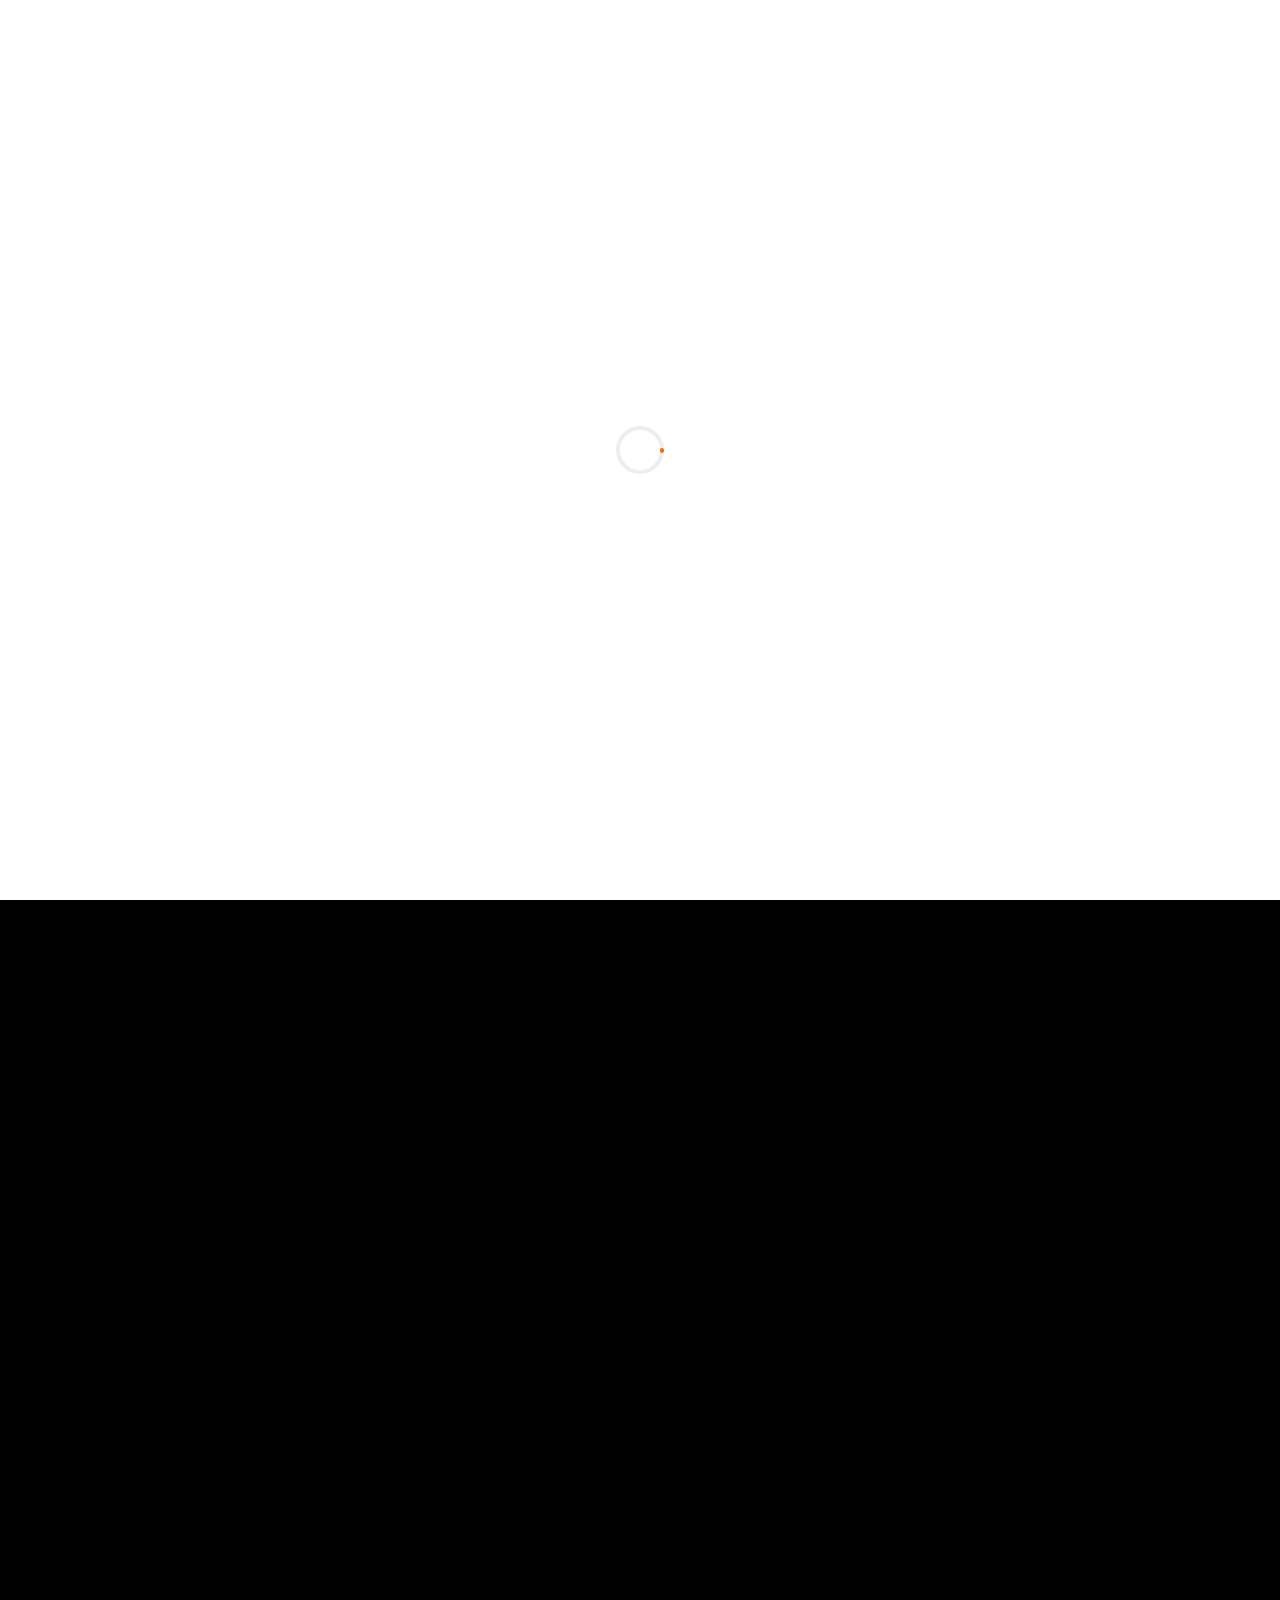
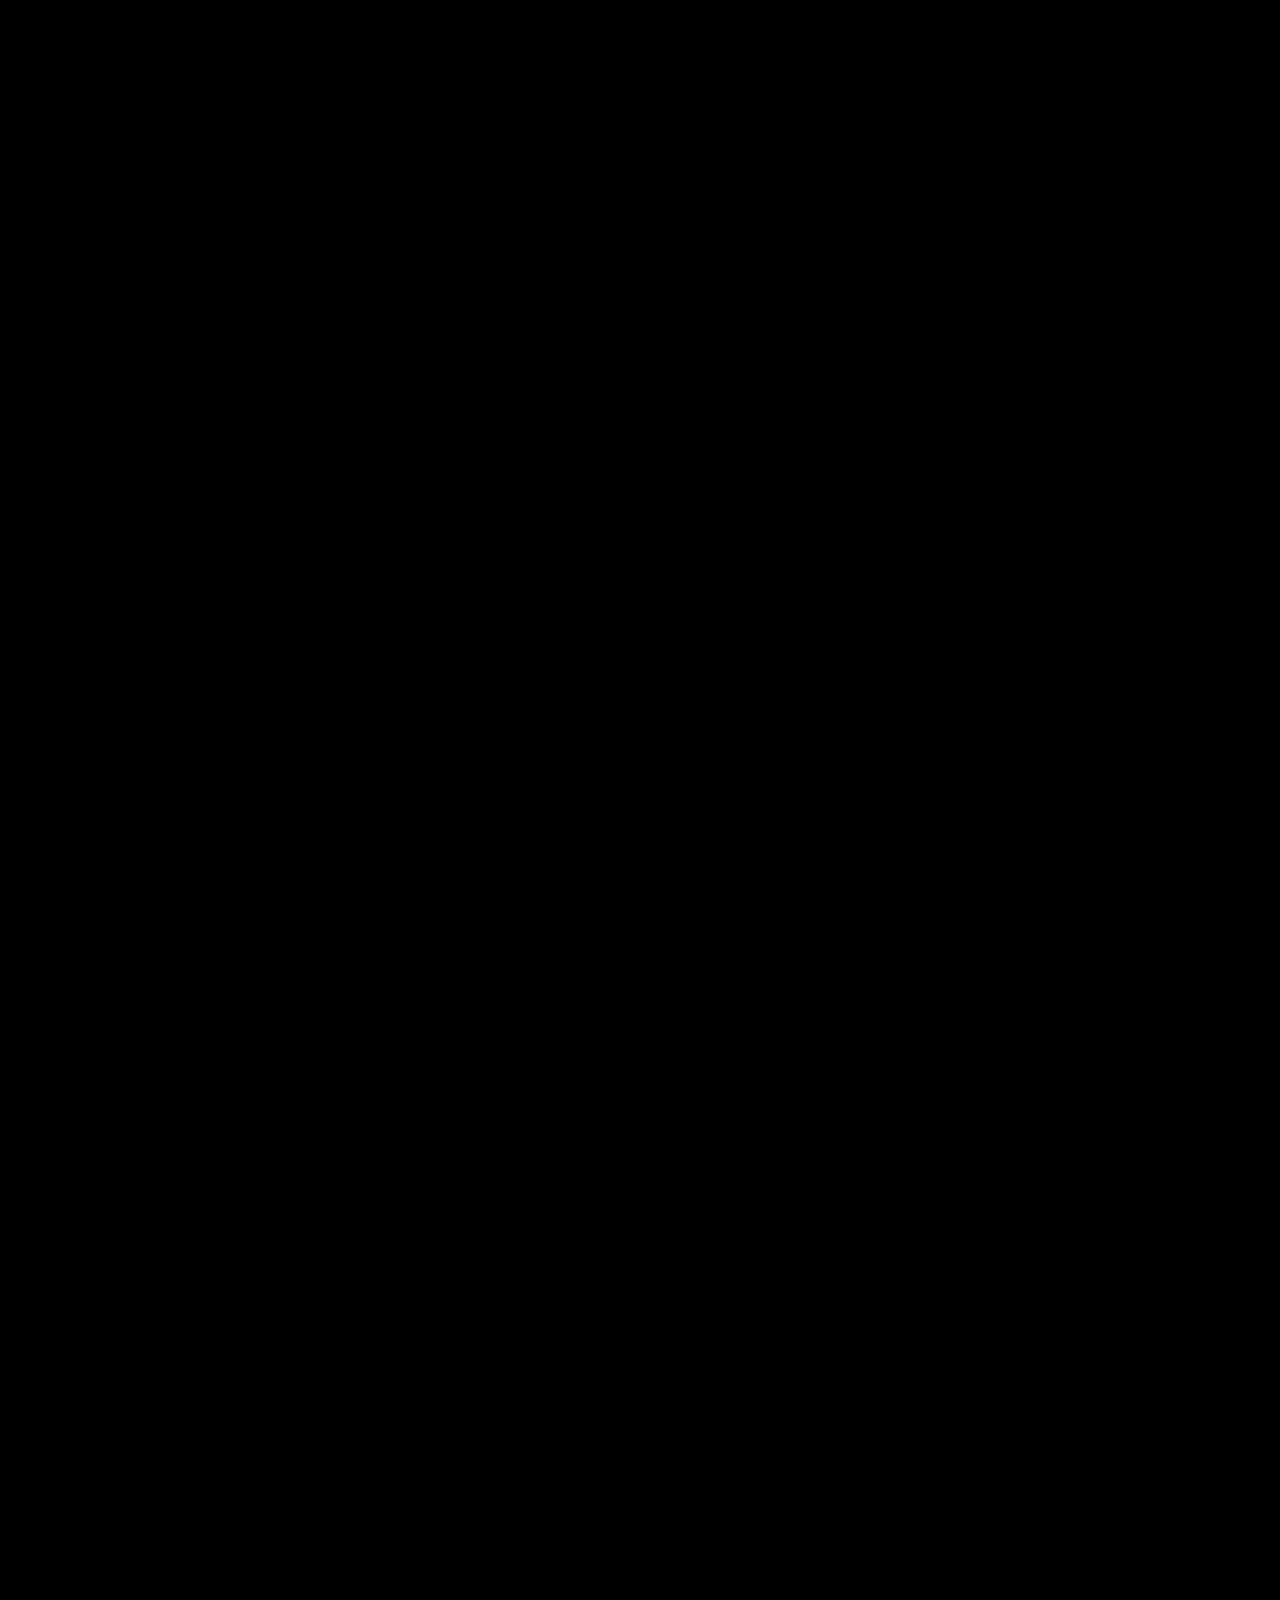
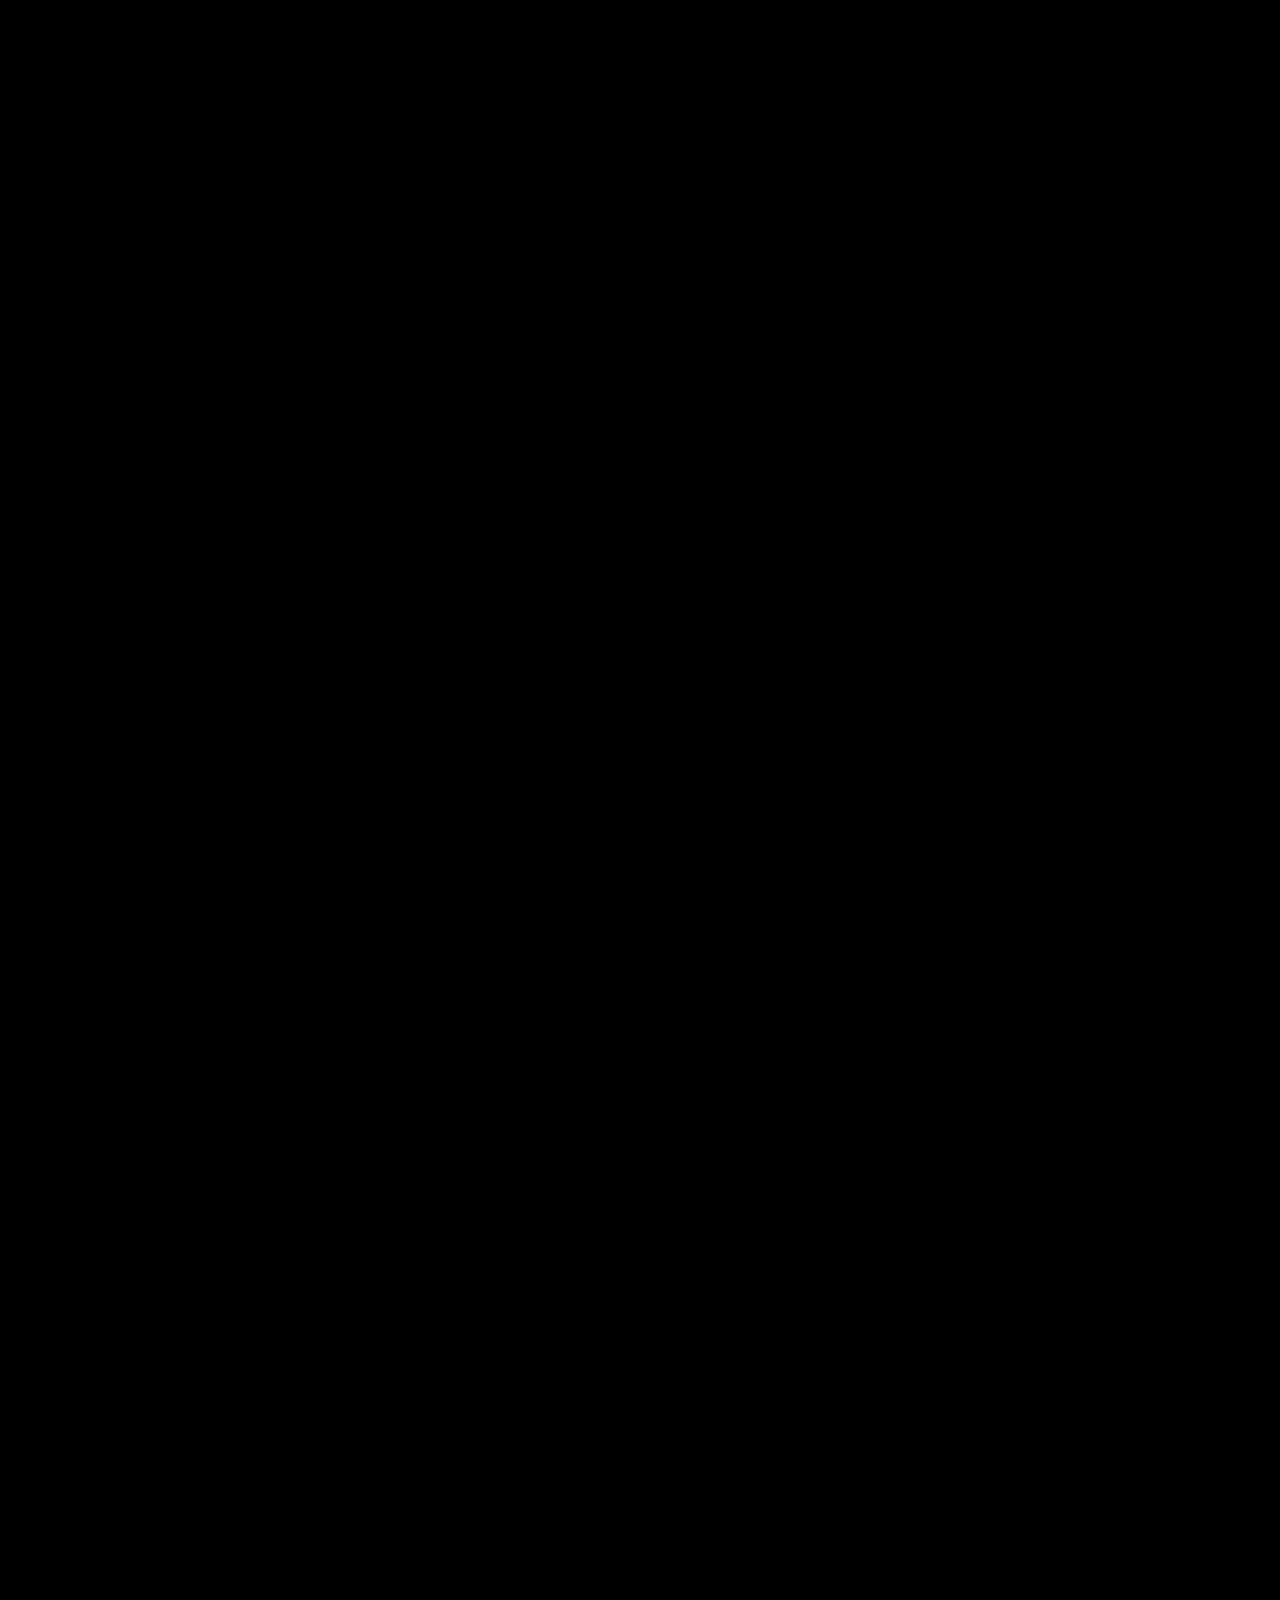
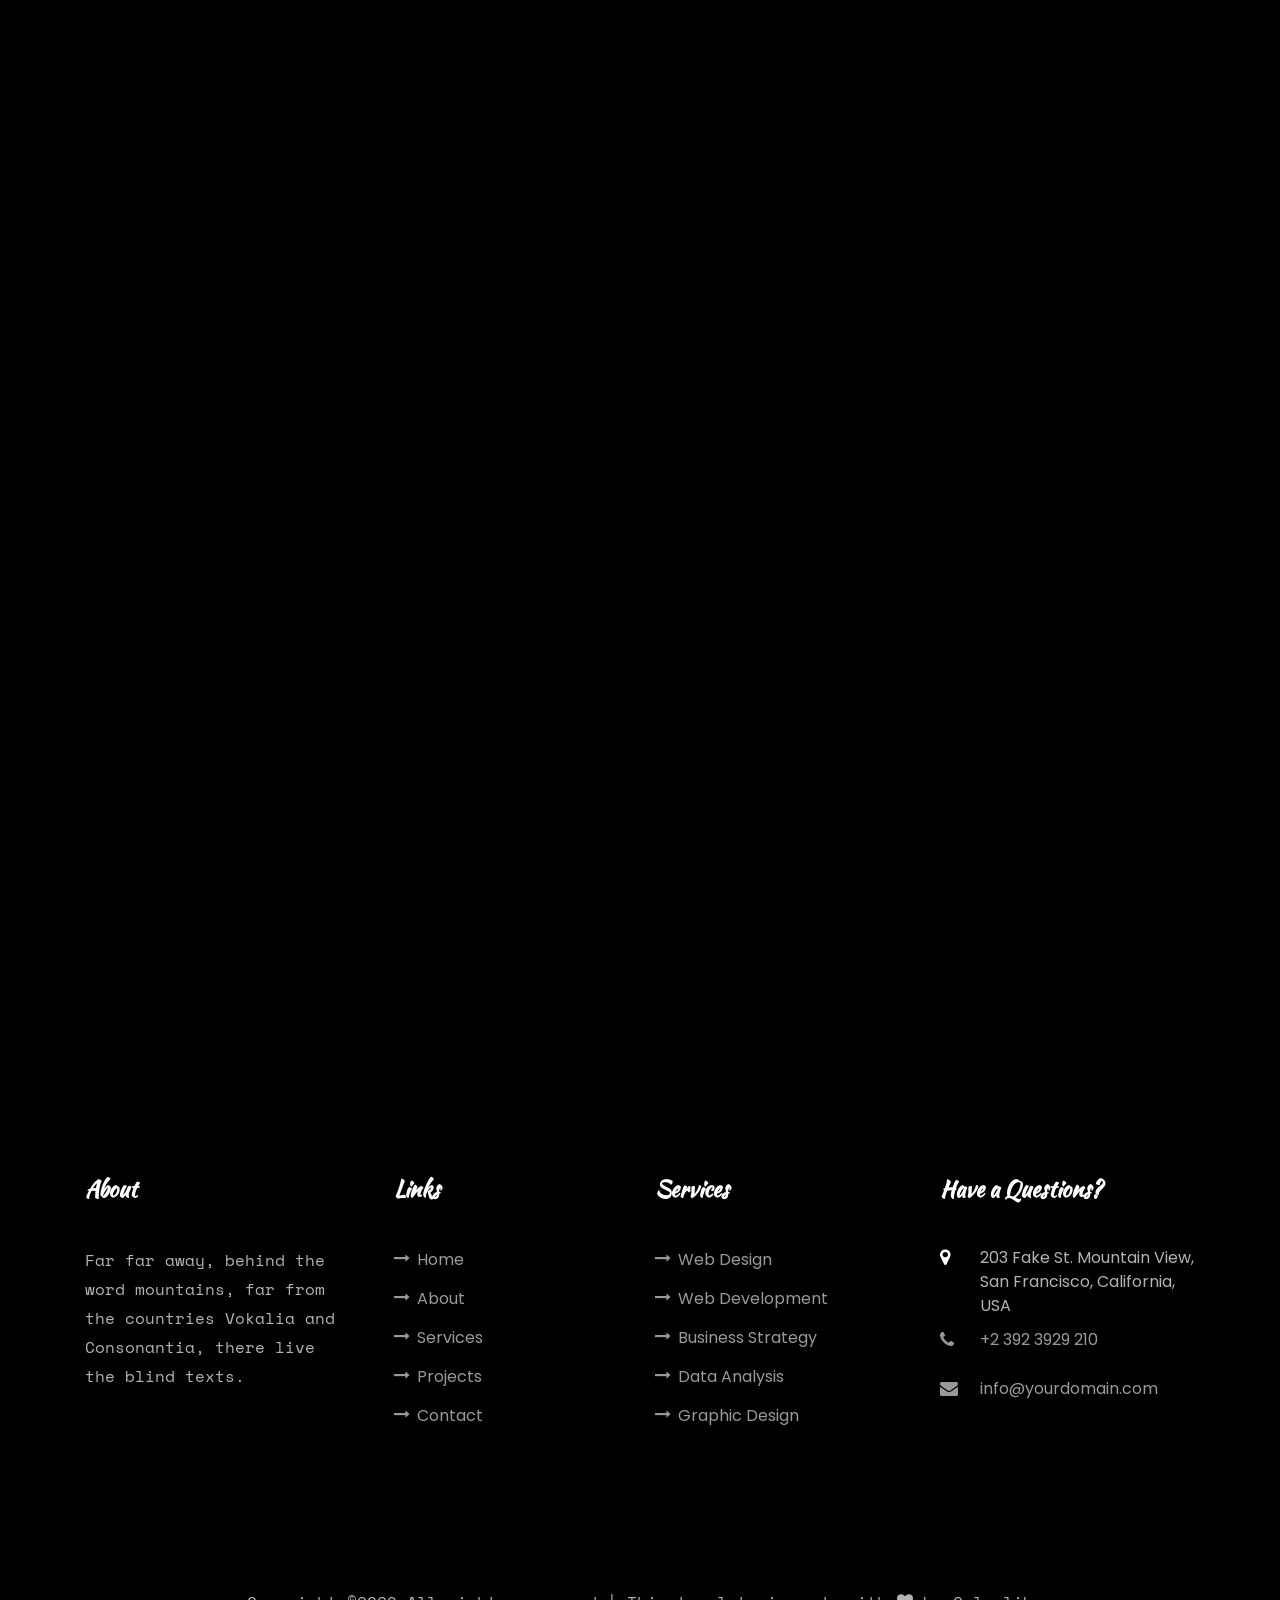
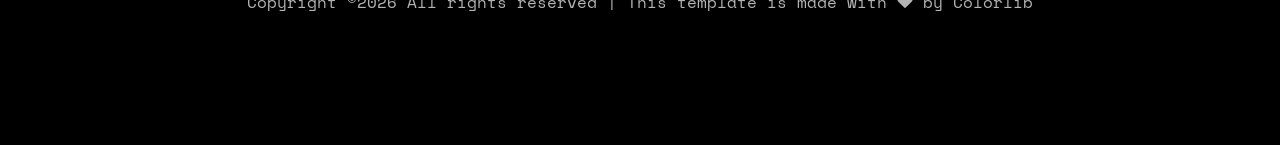
==== single.html @ 95682a94 "my-portfolio" ====
<!DOCTYPE html>
<html lang="en">
  <head>
    <title>Clark - Free Bootstrap 4 Template by Colorlib</title>
    <meta charset="utf-8">
    <meta name="viewport" content="width=device-width, initial-scale=1, shrink-to-fit=no">
    
    <link href="https://fonts.googleapis.com/css?family=Poppins:100,200,300,400,500,600,700,800,900" rel="stylesheet">
    <link href="https://fonts.googleapis.com/css?family=Kaushan+Script" rel="stylesheet">
    <link href="https://fonts.googleapis.com/css?family=Space+Mono:400,700" rel="stylesheet">

    <link rel="stylesheet" href="css/open-iconic-bootstrap.min.css">
    <link rel="stylesheet" href="css/animate.css">
    
    <link rel="stylesheet" href="css/owl.carousel.min.css">
    <link rel="stylesheet" href="css/owl.theme.default.min.css">
    <link rel="stylesheet" href="css/magnific-popup.css">

    <link rel="stylesheet" href="css/aos.css">

    <link rel="stylesheet" href="css/ionicons.min.css">
    
    <link rel="stylesheet" href="css/flaticon.css">
    <link rel="stylesheet" href="css/icomoon.css">
    <link rel="stylesheet" href="css/style.css">
  </head>
  <body data-spy="scroll" data-target=".site-navbar-target" data-offset="300">
	  
	  
    <nav class="navbar navbar-expand-lg navbar-dark ftco_navbar ftco-navbar-light site-navbar-target" id="ftco-navbar">
	    <div class="container">
	      <a class="navbar-brand" href="index.html">Javie</a>
	      <button class="navbar-toggler js-fh5co-nav-toggle fh5co-nav-toggle" type="button" data-toggle="collapse" data-target="#ftco-nav" aria-controls="ftco-nav" aria-expanded="false" aria-label="Toggle navigation">
	        <span class="oi oi-menu"></span> Menu
	      </button>

	      <div class="collapse navbar-collapse" id="ftco-nav">
	        <ul class="navbar-nav nav ml-auto">
	          <li class="nav-item"><a href="index.html#home-section" class="nav-link"><span>Home</span></a></li>
	          <li class="nav-item"><a href="index.html#about-section" class="nav-link"><span>About</span></a></li>
	          <li class="nav-item"><a href="index.html#resume-section" class="nav-link"><span>Resume</span></a></li>
	          <li class="nav-item"><a href="index.html#services-section" class="nav-link"><span>Services</span></a></li>
	          <li class="nav-item"><a href="index.html#skills-section" class="nav-link"><span>Skills</span></a></li>
	          <li class="nav-item"><a href="index.html#projects-section" class="nav-link"><span>Projects</span></a></li>
	          <li class="nav-item"><a href="index.html#blog-section" class="nav-link"><span>My Blog</span></a></li>
	          <li class="nav-item"><a href="index.html#contact-section" class="nav-link"><span>Contact</span></a></li>
	        </ul>
	      </div>
	    </div>
	  </nav>
	  <section class="hero-wrap js-fullheight" style="background-image: url('images/bg_1.jpg');" data-stellar-background-ratio="0.5">
      <div class="overlay"></div>
      <div class="container">
        <div class="row no-gutters slider-text js-fullheight align-items-end justify-content-center">
          <div class="col-md-12 ftco-animate pb-5 mb-3 text-center">
            <h1 class="mb-3 bread">Blog Single Post</h1>
            <p class="breadcrumbs"><span class="mr-2"><a href="index.html">Home <i class="ion-ios-arrow-forward"></i></a></span> <span class="mr-2"><a href="blog.html">Blog <i class="ion-ios-arrow-forward"></i></a></span> <span>Blog Single <i class="ion-ios-arrow-forward"></i></span></p>
          </div>
        </div>
      </div>
    </section>

    <section class="ftco-section">
      <div class="container">
        <div class="row">
          <div class="col-lg-8 ftco-animate">
            <h2 class="mb-3">It is a long established fact a reader be distracted</h2>
            <p>Lorem ipsum dolor sit amet, consectetur adipisicing elit. Reiciendis, eius mollitia suscipit, quisquam doloremque distinctio perferendis et doloribus unde architecto optio laboriosam porro adipisci sapiente officiis nemo accusamus ad praesentium? Esse minima nisi et. Dolore perferendis, enim praesentium omnis, iste doloremque quia officia optio deserunt molestiae voluptates soluta architecto tempora.</p>
            <p>
              <img src="images/image_3.jpg" alt="" class="img-fluid">
            </p>
            <p>Molestiae cupiditate inventore animi, maxime sapiente optio, illo est nemo veritatis repellat sunt doloribus nesciunt! Minima laborum magni reiciendis qui voluptate quisquam voluptatem soluta illo eum ullam incidunt rem assumenda eveniet eaque sequi deleniti tenetur dolore amet fugit perspiciatis ipsa, odit. Nesciunt dolor minima esse vero ut ea, repudiandae suscipit!</p>
            <h2 class="mb-3 mt-5">#2. Creative WordPress Themes</h2>
            <p>Temporibus ad error suscipit exercitationem hic molestiae totam obcaecati rerum, eius aut, in. Exercitationem atque quidem tempora maiores ex architecto voluptatum aut officia doloremque. Error dolore voluptas, omnis molestias odio dignissimos culpa ex earum nisi consequatur quos odit quasi repellat qui officiis reiciendis incidunt hic non? Debitis commodi aut, adipisci.</p>
            <p>
              <img src="images/image_4.jpg" alt="" class="img-fluid">
            </p>
            <p>Quisquam esse aliquam fuga distinctio, quidem delectus veritatis reiciendis. Nihil explicabo quod, est eos ipsum. Unde aut non tenetur tempore, nisi culpa voluptate maiores officiis quis vel ab consectetur suscipit veritatis nulla quos quia aspernatur perferendis, libero sint. Error, velit, porro. Deserunt minus, quibusdam iste enim veniam, modi rem maiores.</p>
            <p>Odit voluptatibus, eveniet vel nihil cum ullam dolores laborum, quo velit commodi rerum eum quidem pariatur! Quia fuga iste tenetur, ipsa vel nisi in dolorum consequatur, veritatis porro explicabo soluta commodi libero voluptatem similique id quidem? Blanditiis voluptates aperiam non magni. Reprehenderit nobis odit inventore, quia laboriosam harum excepturi ea.</p>
            <p>Adipisci vero culpa, eius nobis soluta. Dolore, maxime ullam ipsam quidem, dolor distinctio similique asperiores voluptas enim, exercitationem ratione aut adipisci modi quod quibusdam iusto, voluptates beatae iure nemo itaque laborum. Consequuntur et pariatur totam fuga eligendi vero dolorum provident. Voluptatibus, veritatis. Beatae numquam nam ab voluptatibus culpa, tenetur recusandae!</p>
            <p>Voluptas dolores dignissimos dolorum temporibus, autem aliquam ducimus at officia adipisci quasi nemo a perspiciatis provident magni laboriosam repudiandae iure iusto commodi debitis est blanditiis alias laborum sint dolore. Dolores, iure, reprehenderit. Error provident, pariatur cupiditate soluta doloremque aut ratione. Harum voluptates mollitia illo minus praesentium, rerum ipsa debitis, inventore?</p>
            <div class="tag-widget post-tag-container mb-5 mt-5">
              <div class="tagcloud">
                <a href="#" class="tag-cloud-link">Life</a>
                <a href="#" class="tag-cloud-link">Sport</a>
                <a href="#" class="tag-cloud-link">Tech</a>
                <a href="#" class="tag-cloud-link">Travel</a>
              </div>
            </div>
            
            <div class="about-author d-flex p-4 bg-dark">
              <div class="bio mr-5">
                <img src="images/person_1.jpg" alt="Image placeholder" class="img-fluid mb-4">
              </div>
              <div class="desc">
                <h3>George Washington</h3>
                <p>Lorem ipsum dolor sit amet, consectetur adipisicing elit. Ducimus itaque, autem necessitatibus voluptate quod mollitia delectus aut, sunt placeat nam vero culpa sapiente consectetur similique, inventore eos fugit cupiditate numquam!</p>
              </div>
            </div>


            <div class="pt-5 mt-5">
              <h3 class="mb-5">6 Comments</h3>
              <ul class="comment-list">
                <li class="comment">
                  <div class="vcard bio">
                    <img src="images/person_1.jpg" alt="Image placeholder">
                  </div>
                  <div class="comment-body">
                    <h3>John Doe</h3>
                    <div class="meta">June 20, 2019 at 2:21pm</div>
                    <p>Lorem ipsum dolor sit amet, consectetur adipisicing elit. Pariatur quidem laborum necessitatibus, ipsam impedit vitae autem, eum officia, fugiat saepe enim sapiente iste iure! Quam voluptas earum impedit necessitatibus, nihil?</p>
                    <p><a href="#" class="reply">Reply</a></p>
                  </div>
                </li>

                <li class="comment">
                  <div class="vcard bio">
                    <img src="images/person_1.jpg" alt="Image placeholder">
                  </div>
                  <div class="comment-body">
                    <h3>John Doe</h3>
                    <div class="meta">June 20, 2019 at 2:21pm</div>
                    <p>Lorem ipsum dolor sit amet, consectetur adipisicing elit. Pariatur quidem laborum necessitatibus, ipsam impedit vitae autem, eum officia, fugiat saepe enim sapiente iste iure! Quam voluptas earum impedit necessitatibus, nihil?</p>
                    <p><a href="#" class="reply">Reply</a></p>
                  </div>

                  <ul class="children">
                    <li class="comment">
                      <div class="vcard bio">
                        <img src="images/person_1.jpg" alt="Image placeholder">
                      </div>
                      <div class="comment-body">
                        <h3>John Doe</h3>
                        <div class="meta">June 20, 2019 at 2:21pm</div>
                        <p>Lorem ipsum dolor sit amet, consectetur adipisicing elit. Pariatur quidem laborum necessitatibus, ipsam impedit vitae autem, eum officia, fugiat saepe enim sapiente iste iure! Quam voluptas earum impedit necessitatibus, nihil?</p>
                        <p><a href="#" class="reply">Reply</a></p>
                      </div>


                      <ul class="children">
                        <li class="comment">
                          <div class="vcard bio">
                            <img src="images/person_1.jpg" alt="Image placeholder">
                          </div>
                          <div class="comment-body">
                            <h3>John Doe</h3>
                            <div class="meta">June 20, 2019 at 2:21pm</div>
                            <p>Lorem ipsum dolor sit amet, consectetur adipisicing elit. Pariatur quidem laborum necessitatibus, ipsam impedit vitae autem, eum officia, fugiat saepe enim sapiente iste iure! Quam voluptas earum impedit necessitatibus, nihil?</p>
                            <p><a href="#" class="reply">Reply</a></p>
                          </div>

                            <ul class="children">
                              <li class="comment">
                                <div class="vcard bio">
                                  <img src="images/person_1.jpg" alt="Image placeholder">
                                </div>
                                <div class="comment-body">
                                  <h3>John Doe</h3>
                                  <div class="meta">June 20, 2019 at 2:21pm</div>
                                  <p>Lorem ipsum dolor sit amet, consectetur adipisicing elit. Pariatur quidem laborum necessitatibus, ipsam impedit vitae autem, eum officia, fugiat saepe enim sapiente iste iure! Quam voluptas earum impedit necessitatibus, nihil?</p>
                                  <p><a href="#" class="reply">Reply</a></p>
                                </div>
                              </li>
                            </ul>
                        </li>
                      </ul>
                    </li>
                  </ul>
                </li>

                <li class="comment">
                  <div class="vcard bio">
                    <img src="images/person_1.jpg" alt="Image placeholder">
                  </div>
                  <div class="comment-body">
                    <h3>John Doe</h3>
                    <div class="meta">June 20, 2019 at 2:21pm</div>
                    <p>Lorem ipsum dolor sit amet, consectetur adipisicing elit. Pariatur quidem laborum necessitatibus, ipsam impedit vitae autem, eum officia, fugiat saepe enim sapiente iste iure! Quam voluptas earum impedit necessitatibus, nihil?</p>
                    <p><a href="#" class="reply">Reply</a></p>
                  </div>
                </li>
              </ul>
              <!-- END comment-list -->
              
              <div class="comment-form-wrap pt-5">
                <h3 class="mb-5">Leave a comment</h3>
                <form action="#" class="p-5 bg-dark">
                  <div class="form-group">
                    <label for="name">Name *</label>
                    <input type="text" class="form-control" id="name">
                  </div>
                  <div class="form-group">
                    <label for="email">Email *</label>
                    <input type="email" class="form-control" id="email">
                  </div>
                  <div class="form-group">
                    <label for="website">Website</label>
                    <input type="url" class="form-control" id="website">
                  </div>

                  <div class="form-group">
                    <label for="message">Message</label>
                    <textarea name="" id="message" cols="30" rows="10" class="form-control"></textarea>
                  </div>
                  <div class="form-group">
                    <input type="submit" value="Post Comment" class="btn py-3 px-4 btn-primary">
                  </div>

                </form>
              </div>
            </div>

          </div> <!-- .col-md-8 -->
          <div class="col-lg-4 sidebar ftco-animate">
            <div class="sidebar-box">
              <form action="#" class="search-form">
                <div class="form-group">
                  <span class="icon icon-search"></span>
                  <input type="text" class="form-control" placeholder="Type a keyword and hit enter">
                </div>
              </form>
            </div>
            <div class="sidebar-box ftco-animate">
            	<h3 class="heading-sidebar">Categories</h3>
              <ul class="categories">
                <li><a href="#">Interior Design <span>(12)</span></a></li>
                <li><a href="#">Exterior Design <span>(22)</span></a></li>
                <li><a href="#">Industrial Design <span>(37)</span></a></li>
                <li><a href="#">Landscape Design <span>(42)</span></a></li>
              </ul>
            </div>

            <div class="sidebar-box ftco-animate">
              <h3 class="heading-sidebar">Recent Blog</h3>
              <div class="block-21 mb-4 d-flex">
                <a class="blog-img mr-4" style="background-image: url(images/image_1.jpg);"></a>
                <div class="text">
                  <h3 class="heading"><a href="#">Why Lead Generation is Key for Business Growth</a></h3>
                  <div class="meta">
                    <div><a href="#"><span class="icon-calendar"></span> March 12, 2019</a></div>
                    <div><a href="#"><span class="icon-person"></span> Admin</a></div>
                    <div><a href="#"><span class="icon-chat"></span> 19</a></div>
                  </div>
                </div>
              </div>
              <div class="block-21 mb-4 d-flex">
                <a class="blog-img mr-4" style="background-image: url(images/image_2.jpg);"></a>
                <div class="text">
                  <h3 class="heading"><a href="#">Why Lead Generation is Key for Business Growth</a></h3>
                  <div class="meta">
                    <div><a href="#"><span class="icon-calendar"></span> March 12, 2019</a></div>
                    <div><a href="#"><span class="icon-person"></span> Admin</a></div>
                    <div><a href="#"><span class="icon-chat"></span> 19</a></div>
                  </div>
                </div>
              </div>
              <div class="block-21 mb-4 d-flex">
                <a class="blog-img mr-4" style="background-image: url(images/image_3.jpg);"></a>
                <div class="text">
                  <h3 class="heading"><a href="#">Why Lead Generation is Key for Business Growth</a></h3>
                  <div class="meta">
                    <div><a href="#"><span class="icon-calendar"></span> March 12, 2019</a></div>
                    <div><a href="#"><span class="icon-person"></span> Admin</a></div>
                    <div><a href="#"><span class="icon-chat"></span> 19</a></div>
                  </div>
                </div>
              </div>
            </div>

            <div class="sidebar-box ftco-animate">
              <h3 class="heading-sidebar">Tag Cloud</h3>
              <div class="tagcloud">
                <a href="#" class="tag-cloud-link">house</a>
                <a href="#" class="tag-cloud-link">office</a>
                <a href="#" class="tag-cloud-link">building</a>
                <a href="#" class="tag-cloud-link">land</a>
                <a href="#" class="tag-cloud-link">table</a>
                <a href="#" class="tag-cloud-link">interior</a>
                <a href="#" class="tag-cloud-link">exterior</a>
                <a href="#" class="tag-cloud-link">industrial</a>
              </div>
            </div>

            <div class="sidebar-box ftco-animate">
              <h3 class="heading-sidebar">Paragraph</h3>
              <p>Lorem ipsum dolor sit amet, consectetur adipisicing elit. Ducimus itaque, autem necessitatibus voluptate quod mollitia delectus aut, sunt placeat nam vero culpa sapiente consectetur similique, inventore eos fugit cupiditate numquam!</p>
            </div>
          </div>

        </div>
      </div>
    </section> <!-- .section -->
		

    <footer class="ftco-footer ftco-section">
      <div class="container">
        <div class="row mb-5">
          <div class="col-md">
            <div class="ftco-footer-widget mb-4">
              <h2 class="ftco-heading-2">About</h2>
              <p>Far far away, behind the word mountains, far from the countries Vokalia and Consonantia, there live the blind texts.</p>
              <ul class="ftco-footer-social list-unstyled float-md-left float-lft mt-5">
                <li class="ftco-animate"><a href="#"><span class="icon-twitter"></span></a></li>
                <li class="ftco-animate"><a href="#"><span class="icon-facebook"></span></a></li>
                <li class="ftco-animate"><a href="#"><span class="icon-instagram"></span></a></li>
              </ul>
            </div>
          </div>
          <div class="col-md">
            <div class="ftco-footer-widget mb-4 ml-md-4">
              <h2 class="ftco-heading-2">Links</h2>
              <ul class="list-unstyled">
                <li><a href="#"><span class="icon-long-arrow-right mr-2"></span>Home</a></li>
                <li><a href="#"><span class="icon-long-arrow-right mr-2"></span>About</a></li>
                <li><a href="#"><span class="icon-long-arrow-right mr-2"></span>Services</a></li>
                <li><a href="#"><span class="icon-long-arrow-right mr-2"></span>Projects</a></li>
                <li><a href="#"><span class="icon-long-arrow-right mr-2"></span>Contact</a></li>
              </ul>
            </div>
          </div>
          <div class="col-md">
             <div class="ftco-footer-widget mb-4">
              <h2 class="ftco-heading-2">Services</h2>
              <ul class="list-unstyled">
                <li><a href="#"><span class="icon-long-arrow-right mr-2"></span>Web Design</a></li>
                <li><a href="#"><span class="icon-long-arrow-right mr-2"></span>Web Development</a></li>
                <li><a href="#"><span class="icon-long-arrow-right mr-2"></span>Business Strategy</a></li>
                <li><a href="#"><span class="icon-long-arrow-right mr-2"></span>Data Analysis</a></li>
                <li><a href="#"><span class="icon-long-arrow-right mr-2"></span>Graphic Design</a></li>
              </ul>
            </div>
          </div>
          <div class="col-md">
            <div class="ftco-footer-widget mb-4">
            	<h2 class="ftco-heading-2">Have a Questions?</h2>
            	<div class="block-23 mb-3">
	              <ul>
	                <li><span class="icon icon-map-marker"></span><span class="text">203 Fake St. Mountain View, San Francisco, California, USA</span></li>
	                <li><a href="#"><span class="icon icon-phone"></span><span class="text">+2 392 3929 210</span></a></li>
	                <li><a href="#"><span class="icon icon-envelope"></span><span class="text">info@yourdomain.com</span></a></li>
	              </ul>
	            </div>
            </div>
          </div>
        </div>
        <div class="row">
          <div class="col-md-12 text-center">

            <p><!-- Link back to Colorlib can't be removed. Template is licensed under CC BY 3.0. -->
  Copyright &copy;<script>document.write(new Date().getFullYear());</script> All rights reserved | This template is made with <i class="icon-heart color-danger" aria-hidden="true"></i> by <a href="https://colorlib.com" target="_blank">Colorlib</a>
  <!-- Link back to Colorlib can't be removed. Template is licensed under CC BY 3.0. --></p>
          </div>
        </div>
      </div>
    </footer>
    
  

  <!-- loader -->
  <div id="ftco-loader" class="show fullscreen"><svg class="circular" width="48px" height="48px"><circle class="path-bg" cx="24" cy="24" r="22" fill="none" stroke-width="4" stroke="#eeeeee"/><circle class="path" cx="24" cy="24" r="22" fill="none" stroke-width="4" stroke-miterlimit="10" stroke="#F96D00"/></svg></div>


  <script src="js/jquery.min.js"></script>
  <script src="js/jquery-migrate-3.0.1.min.js"></script>
  <script src="js/popper.min.js"></script>
  <script src="js/bootstrap.min.js"></script>
  <script src="js/jquery.easing.1.3.js"></script>
  <script src="js/jquery.waypoints.min.js"></script>
  <script src="js/jquery.stellar.min.js"></script>
  <script src="js/owl.carousel.min.js"></script>
  <script src="js/jquery.magnific-popup.min.js"></script>
  <script src="js/aos.js"></script>
  <script src="js/jquery.animateNumber.min.js"></script>
  <script src="js/scrollax.min.js"></script>
  
  <script src="js/main.js"></script>
    
  </body>
</html>
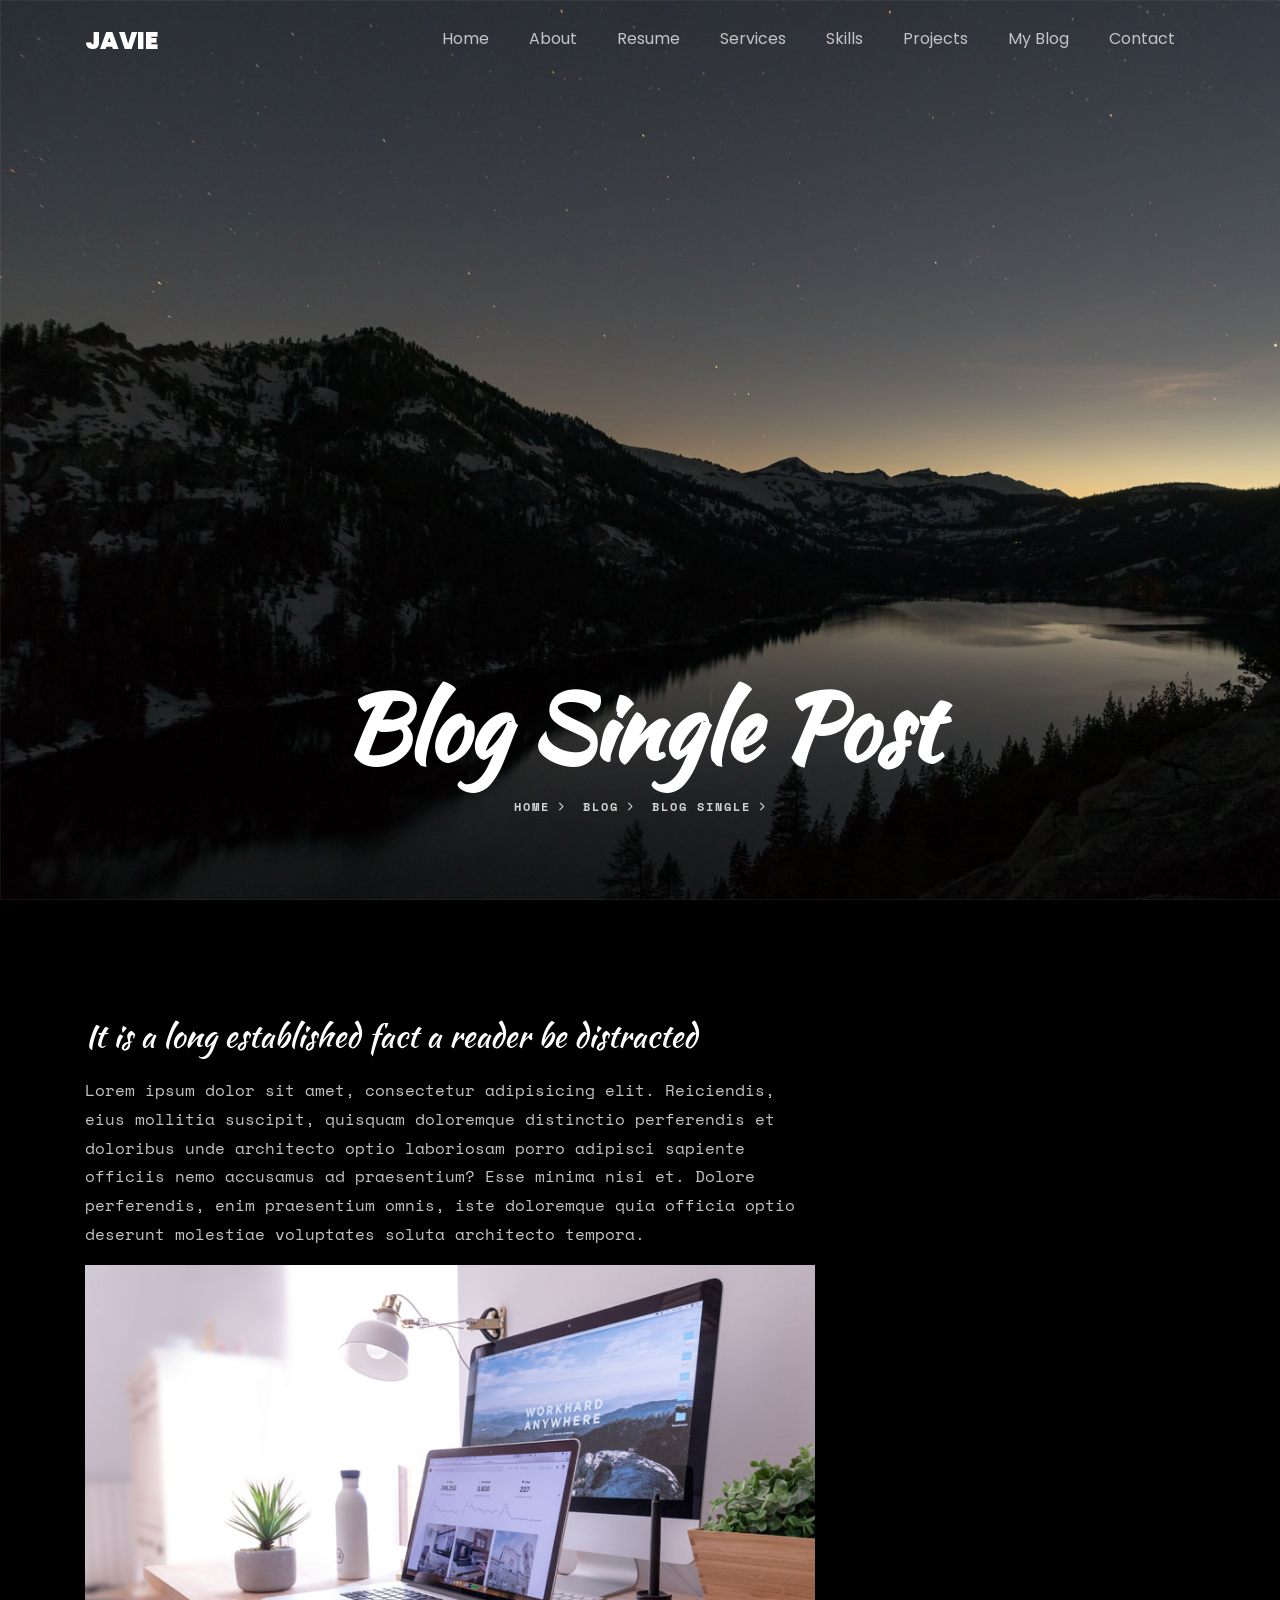
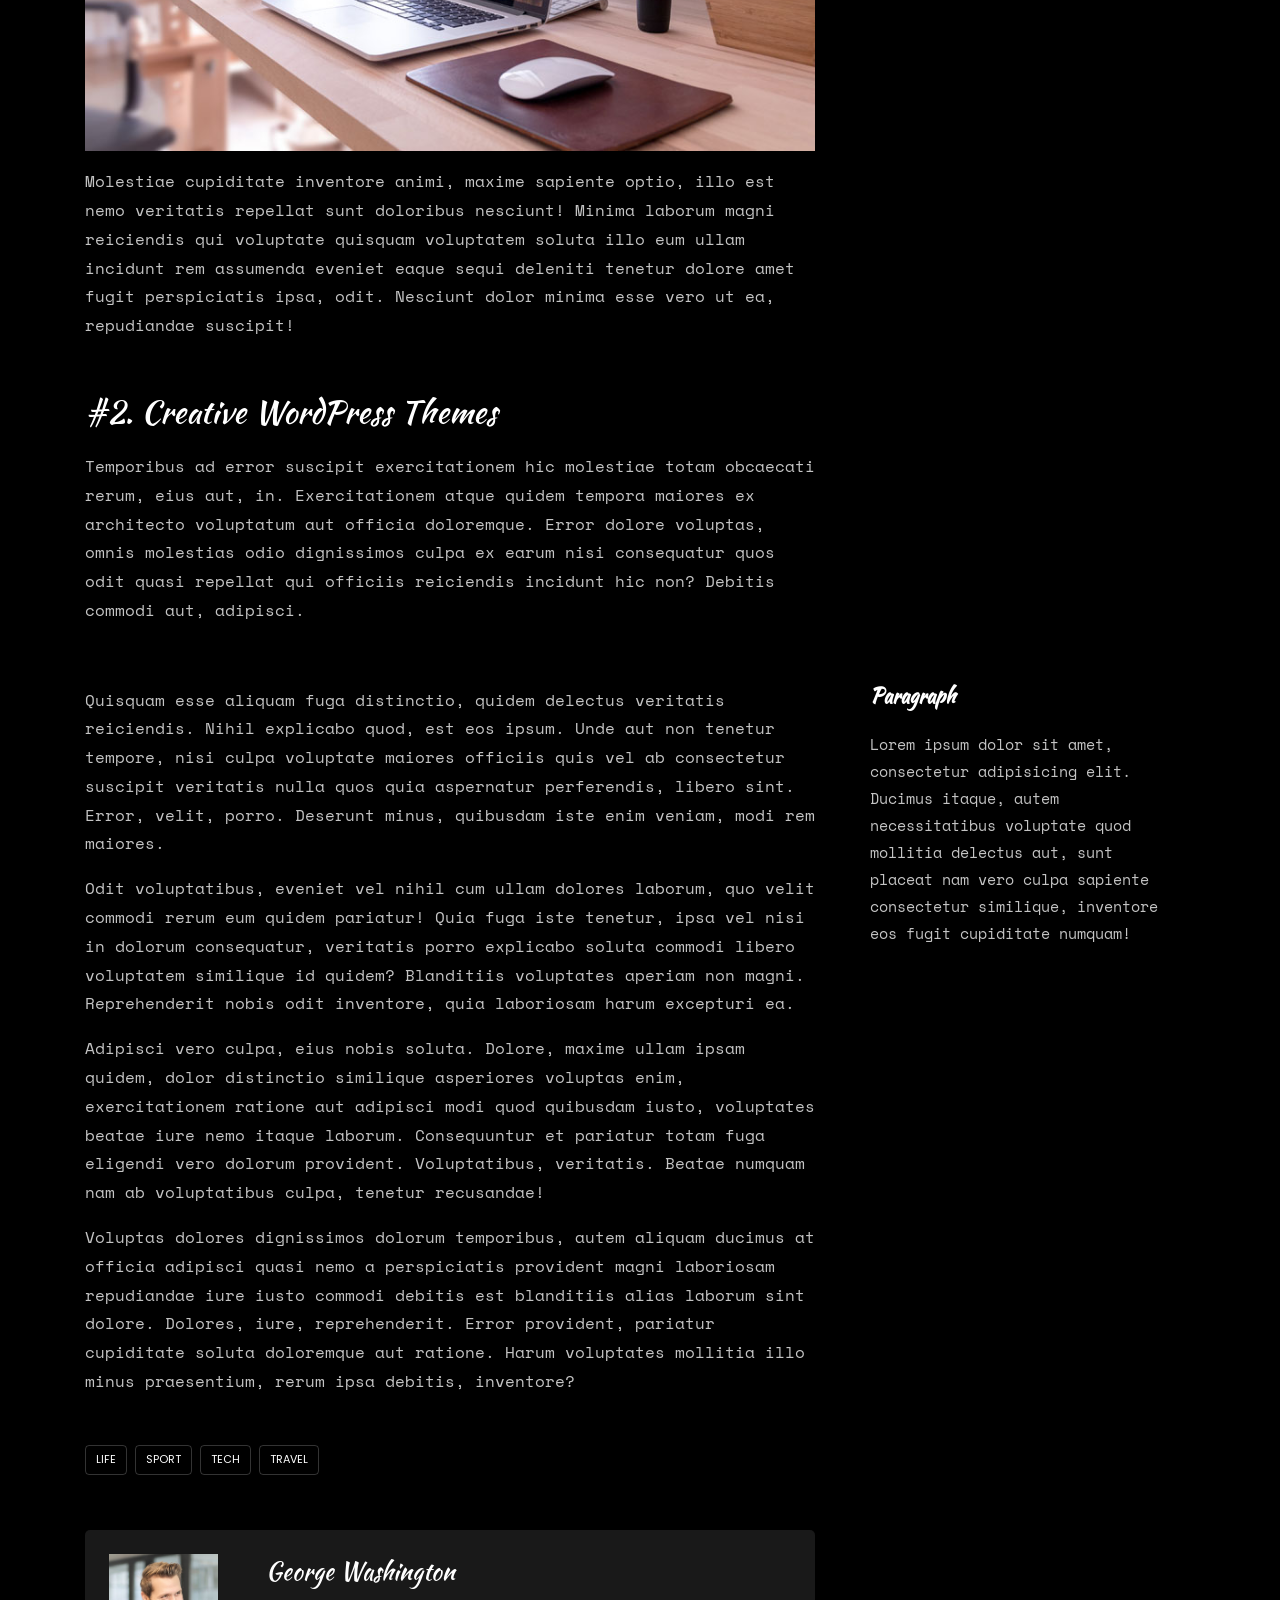
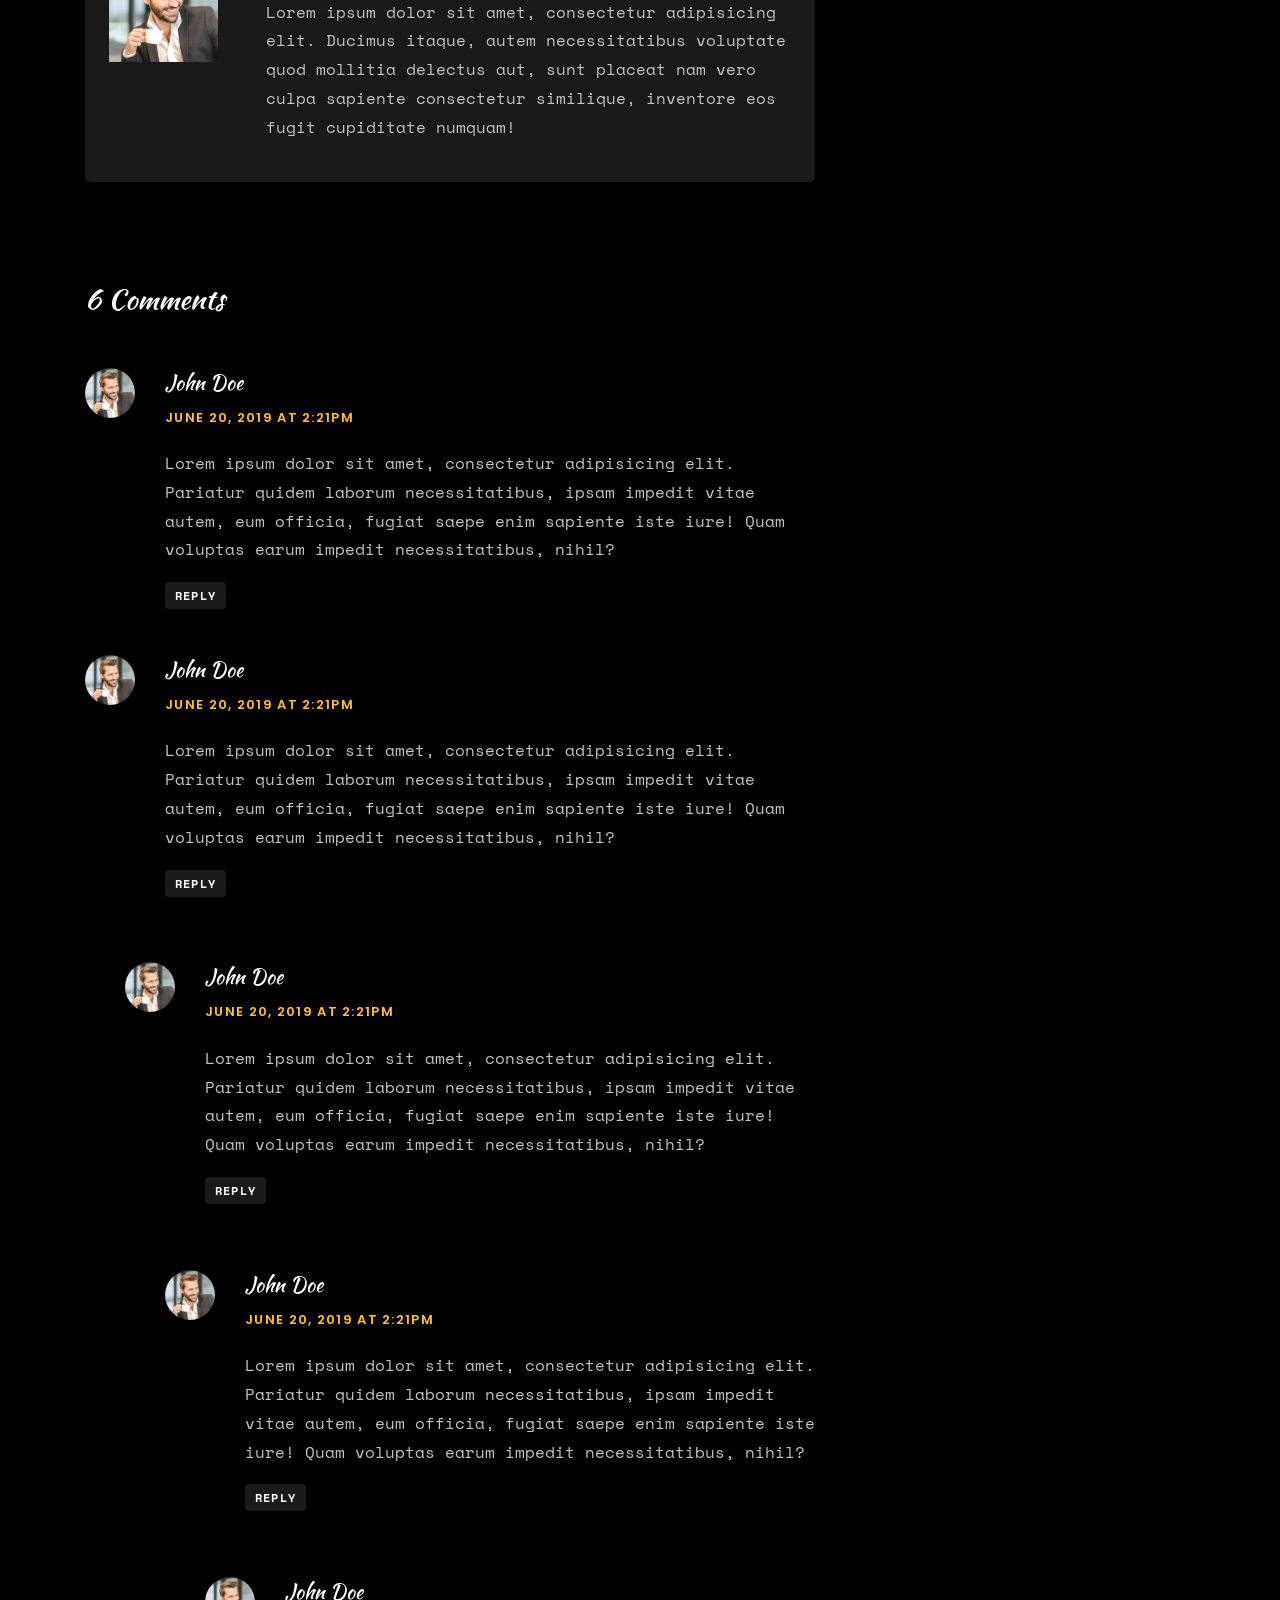
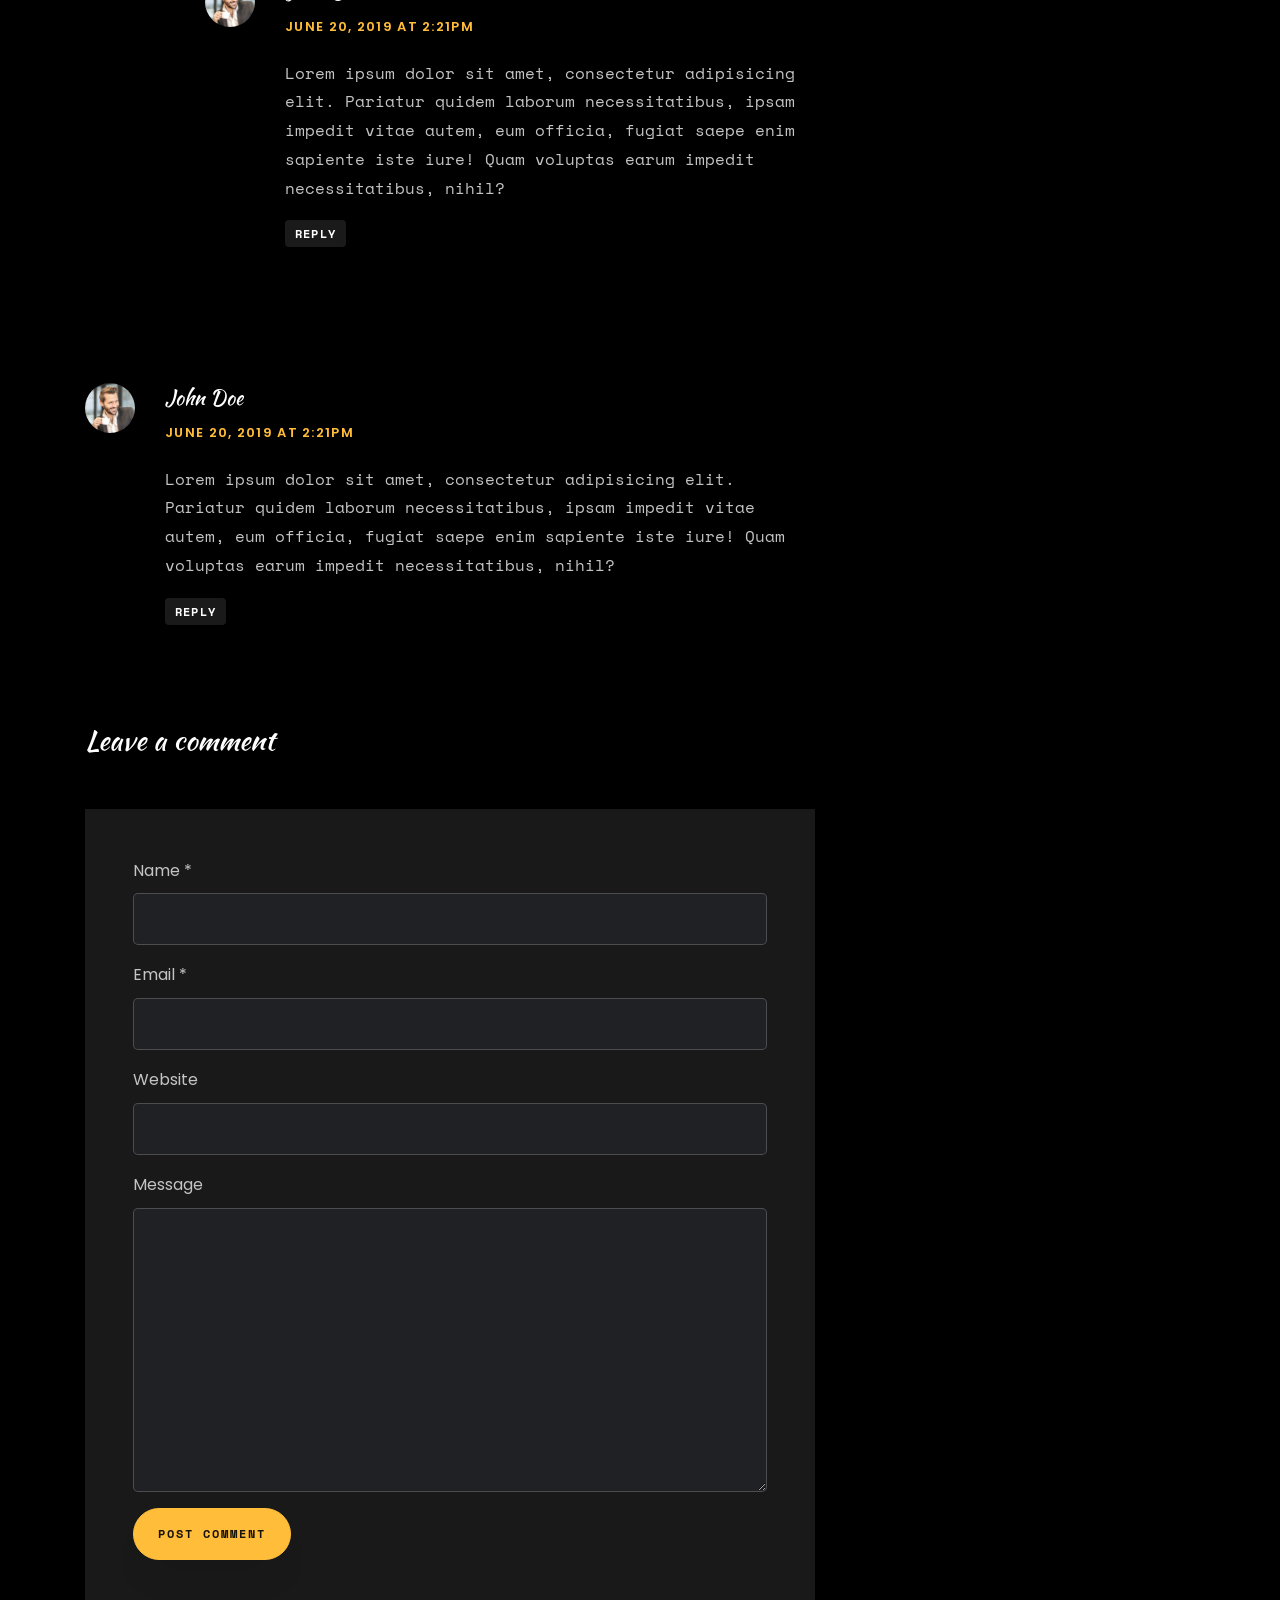
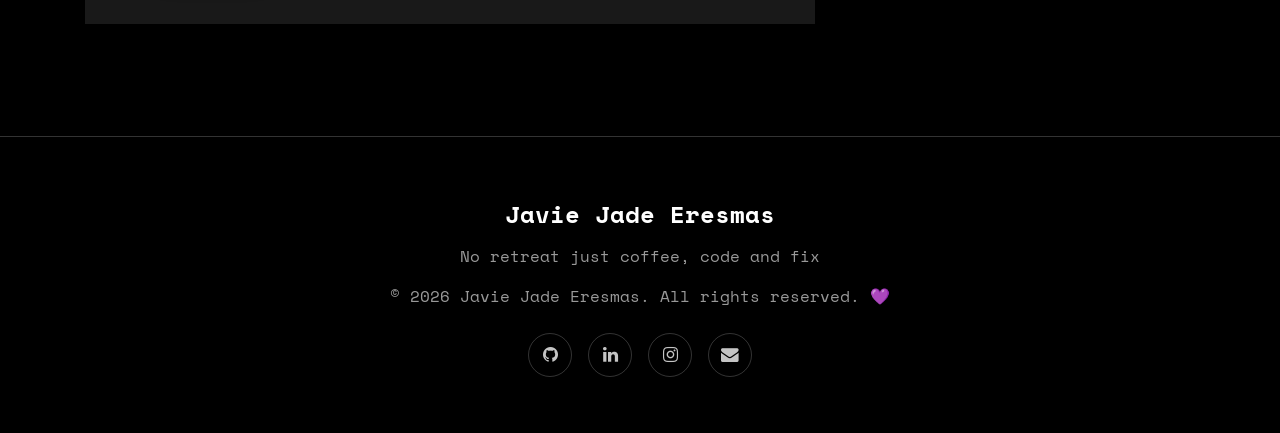
==== commit f9a81073: "refining-parts-in-s&k-myprojects-certificates" ====
--- a/single.html
+++ b/single.html
@@ -4,6 +4,13 @@
     <title>Clark - Free Bootstrap 4 Template by Colorlib</title>
     <meta charset="utf-8">
     <meta name="viewport" content="width=device-width, initial-scale=1, shrink-to-fit=no">
+    <script>
+      (function () {
+        var savedTheme = localStorage.getItem('portfolio-theme');
+        var themes = ['light', 'dark', 'cupcake', 'bumblebee', 'emerald', 'dracula'];
+        document.documentElement.setAttribute('data-theme', themes.indexOf(savedTheme) !== -1 ? savedTheme : 'dark');
+      })();
+    </script>
     
     <link href="https://fonts.googleapis.com/css?family=Poppins:100,200,300,400,500,600,700,800,900" rel="stylesheet">
     <link href="https://fonts.googleapis.com/css?family=Kaushan+Script" rel="stylesheet">
@@ -23,6 +30,7 @@
     <link rel="stylesheet" href="css/flaticon.css">
     <link rel="stylesheet" href="css/icomoon.css">
     <link rel="stylesheet" href="css/style.css">
+    <link rel="stylesheet" href="css/themes.css">
   </head>
   <body data-spy="scroll" data-target=".site-navbar-target" data-offset="300">
 	  
@@ -293,64 +301,18 @@
     </section> <!-- .section -->
 		
 
-    <footer class="ftco-footer ftco-section">
+    <footer class="ftco-footer ftco-section portfolio-footer">
       <div class="container">
-        <div class="row mb-5">
-          <div class="col-md">
-            <div class="ftco-footer-widget mb-4">
-              <h2 class="ftco-heading-2">About</h2>
-              <p>Far far away, behind the word mountains, far from the countries Vokalia and Consonantia, there live the blind texts.</p>
-              <ul class="ftco-footer-social list-unstyled float-md-left float-lft mt-5">
-                <li class="ftco-animate"><a href="#"><span class="icon-twitter"></span></a></li>
-                <li class="ftco-animate"><a href="#"><span class="icon-facebook"></span></a></li>
-                <li class="ftco-animate"><a href="#"><span class="icon-instagram"></span></a></li>
-              </ul>
-            </div>
-          </div>
-          <div class="col-md">
-            <div class="ftco-footer-widget mb-4 ml-md-4">
-              <h2 class="ftco-heading-2">Links</h2>
-              <ul class="list-unstyled">
-                <li><a href="#"><span class="icon-long-arrow-right mr-2"></span>Home</a></li>
-                <li><a href="#"><span class="icon-long-arrow-right mr-2"></span>About</a></li>
-                <li><a href="#"><span class="icon-long-arrow-right mr-2"></span>Services</a></li>
-                <li><a href="#"><span class="icon-long-arrow-right mr-2"></span>Projects</a></li>
-                <li><a href="#"><span class="icon-long-arrow-right mr-2"></span>Contact</a></li>
-              </ul>
-            </div>
-          </div>
-          <div class="col-md">
-             <div class="ftco-footer-widget mb-4">
-              <h2 class="ftco-heading-2">Services</h2>
-              <ul class="list-unstyled">
-                <li><a href="#"><span class="icon-long-arrow-right mr-2"></span>Web Design</a></li>
-                <li><a href="#"><span class="icon-long-arrow-right mr-2"></span>Web Development</a></li>
-                <li><a href="#"><span class="icon-long-arrow-right mr-2"></span>Business Strategy</a></li>
-                <li><a href="#"><span class="icon-long-arrow-right mr-2"></span>Data Analysis</a></li>
-                <li><a href="#"><span class="icon-long-arrow-right mr-2"></span>Graphic Design</a></li>
-              </ul>
-            </div>
-          </div>
-          <div class="col-md">
-            <div class="ftco-footer-widget mb-4">
-            	<h2 class="ftco-heading-2">Have a Questions?</h2>
-            	<div class="block-23 mb-3">
-	              <ul>
-	                <li><span class="icon icon-map-marker"></span><span class="text">203 Fake St. Mountain View, San Francisco, California, USA</span></li>
-	                <li><a href="#"><span class="icon icon-phone"></span><span class="text">+2 392 3929 210</span></a></li>
-	                <li><a href="#"><span class="icon icon-envelope"></span><span class="text">info@yourdomain.com</span></a></li>
-	              </ul>
-	            </div>
-            </div>
-          </div>
-        </div>
-        <div class="row">
-          <div class="col-md-12 text-center">
-
-            <p><!-- Link back to Colorlib can't be removed. Template is licensed under CC BY 3.0. -->
-  Copyright &copy;<script>document.write(new Date().getFullYear());</script> All rights reserved | This template is made with <i class="icon-heart color-danger" aria-hidden="true"></i> by <a href="https://colorlib.com" target="_blank">Colorlib</a>
-  <!-- Link back to Colorlib can't be removed. Template is licensed under CC BY 3.0. --></p>
-          </div>
+        <div class="portfolio-footer__content">
+          <p class="portfolio-footer__name">Javie Jade Eresmas</p>
+          <p class="portfolio-footer__tagline">No retreat just coffee, code and fix</p>
+          <p class="portfolio-footer__copyright">&copy; <script>document.write(new Date().getFullYear());</script> Javie Jade Eresmas. All rights reserved. 💜</p>
+          <nav class="portfolio-footer__socials" aria-label="Footer social links">
+            <a href="https://github.com/javie-dev" target="_blank" rel="noopener noreferrer" aria-label="GitHub"><span class="icon-github" aria-hidden="true"></span></a>
+            <a href="https://www.linkedin.com/in/PASTE_YOUR_LINKEDIN_URL_HERE" target="_blank" rel="noopener noreferrer" aria-label="LinkedIn"><span class="icon-linkedin" aria-hidden="true"></span></a>
+            <a href="https://www.instagram.com/PASTE_YOUR_INSTAGRAM_URL_HERE" target="_blank" rel="noopener noreferrer" aria-label="Instagram"><span class="icon-instagram" aria-hidden="true"></span></a>
+            <a href="mailto:eresmasjaviejade@gmail.com" aria-label="Email"><span class="icon-envelope" aria-hidden="true"></span></a>
+          </nav>
         </div>
       </div>
     </footer>
--- a/css/themes.css
+++ b/css/themes.css
@@ -0,0 +1,1610 @@
+:root {
+  --theme-bg: #000000;
+  --theme-surface: #111214;
+  --theme-panel: #1a1b1e;
+  --theme-text: #c4c4c4;
+  --theme-muted: #999999;
+  --theme-heading: #ffffff;
+  --theme-accent: #ffbd39;
+  --theme-accent-rgb: 255, 189, 57;
+  --theme-link: #ffbd39;
+  --theme-on-accent: #17130a;
+  --theme-border: rgba(255, 255, 255, 0.2);
+  --theme-form-bg: #202124;
+  --theme-overlay: rgba(0, 0, 0, 0.45);
+}
+
+:root[data-theme="light"] {
+  --theme-bg: #f3f5f8;
+  --theme-surface: #ffffff;
+  --theme-panel: #e8edf3;
+  --theme-text: #374151;
+  --theme-muted: #596579;
+  --theme-heading: #1c2633;
+  --theme-accent: #6246c7;
+  --theme-accent-rgb: 98, 70, 199;
+  --theme-link: #5036ad;
+  --theme-on-accent: #ffffff;
+  --theme-border: rgba(28, 38, 51, 0.2);
+  --theme-form-bg: #ffffff;
+  --theme-overlay: rgba(0, 0, 0, 0.48);
+}
+
+:root[data-theme="cupcake"] {
+  --theme-bg: #faf6f7;
+  --theme-surface: #fffafb;
+  --theme-panel: #f2e7eb;
+  --theme-text: #50404a;
+  --theme-muted: #705d68;
+  --theme-heading: #30242d;
+  --theme-accent: #a74670;
+  --theme-accent-rgb: 167, 70, 112;
+  --theme-link: #87344f;
+  --theme-on-accent: #ffffff;
+  --theme-border: rgba(80, 64, 74, 0.2);
+  --theme-form-bg: #fffafb;
+  --theme-overlay: rgba(0, 0, 0, 0.48);
+}
+
+:root[data-theme="bumblebee"] {
+  --theme-bg: #fffbed;
+  --theme-surface: #fffefa;
+  --theme-panel: #fff2bf;
+  --theme-text: #51451d;
+  --theme-muted: #6a5a27;
+  --theme-heading: #261f0b;
+  --theme-accent: #9a6d00;
+  --theme-accent-rgb: 154, 109, 0;
+  --theme-link: #755300;
+  --theme-on-accent: #211900;
+  --theme-border: rgba(81, 69, 29, 0.22);
+  --theme-form-bg: #fffefa;
+  --theme-overlay: rgba(0, 0, 0, 0.48);
+}
+
+:root[data-theme="emerald"] {
+  --theme-bg: #f1f8f3;
+  --theme-surface: #fbfffc;
+  --theme-panel: #e2f0e7;
+  --theme-text: #365347;
+  --theme-muted: #547064;
+  --theme-heading: #193a2c;
+  --theme-accent: #16784f;
+  --theme-accent-rgb: 22, 120, 79;
+  --theme-link: #126641;
+  --theme-on-accent: #ffffff;
+  --theme-border: rgba(25, 58, 44, 0.2);
+  --theme-form-bg: #fbfffc;
+  --theme-overlay: rgba(0, 0, 0, 0.48);
+}
+
+:root[data-theme="dracula"] {
+  --theme-bg: #282a36;
+  --theme-surface: #2e303d;
+  --theme-panel: #383b4a;
+  --theme-text: #d7d9e3;
+  --theme-muted: #b6b9c9;
+  --theme-heading: #f8f8f2;
+  --theme-accent: #bd93f9;
+  --theme-accent-rgb: 189, 147, 249;
+  --theme-link: #d2b7ff;
+  --theme-on-accent: #282a36;
+  --theme-border: rgba(248, 248, 242, 0.2);
+  --theme-form-bg: #383b4a;
+  --theme-overlay: rgba(20, 20, 28, 0.52);
+}
+
+body,
+.ftco-section,
+.ftco-footer {
+  background-color: var(--theme-bg);
+  color: var(--theme-text);
+  transition: background-color 240ms ease, color 240ms ease;
+}
+
+body {
+  background: var(--theme-bg);
+}
+
+section,
+.ftco-about,
+.ftco-project,
+.contact-section {
+  background-color: var(--theme-bg);
+}
+
+body .text-muted {
+  color: var(--theme-muted) !important;
+}
+
+h1, h2, h3, h4, h5, h6,
+.h1, .h2, .h3, .h4, .h5, .h6 {
+  color: var(--theme-heading);
+  transition: color 240ms ease;
+}
+
+.text-primary,
+.services-1 .icon i,
+.services-1 .desc span,
+.progress-wrap .progress-bar,
+.progress-bar,
+.contact-section .box .icon span,
+.ftco-navbar-light .navbar-nav > .nav-item .nav-link.active,
+.ftco-navbar-light.scrolled .nav-item.active > a,
+.ftco-navbar-light.scrolled .nav-link.active {
+  color: var(--theme-accent) !important;
+}
+
+a,
+a:hover,
+a:focus {
+  color: var(--theme-link);
+  transition: color 240ms ease;
+}
+
+.bg-primary {
+  color: var(--theme-on-accent) !important;
+}
+
+.bg-primary,
+.btn.btn-primary,
+.btn.btn-primary:hover,
+.services-1:hover {
+  background-color: var(--theme-accent) !important;
+  border-color: var(--theme-accent) !important;
+}
+
+.btn.btn-primary,
+.btn.btn-primary:hover {
+  color: var(--theme-on-accent) !important;
+}
+
+.btn.btn-white.btn-outline-white {
+  border-color: var(--theme-border) !important;
+  color: var(--theme-heading) !important;
+  transition: color 240ms ease, background-color 240ms ease, border-color 240ms ease;
+}
+
+.btn,
+.form-control,
+.progress,
+.progress-bar,
+.ftco-navbar-light,
+.services-1,
+.resume-wrap,
+.contact-section .box .icon {
+  transition: color 240ms ease, background-color 240ms ease, border-color 240ms ease;
+}
+
+.btn.btn-white.btn-outline-white:hover {
+  background-color: var(--theme-accent) !important;
+  border-color: var(--theme-accent) !important;
+  color: var(--theme-on-accent) !important;
+}
+
+.ftco-navbar-light.scrolled,
+.ftco-navbar-light.scrolled.awake,
+.ftco-navbar-light.scrolled.sleep {
+  background: var(--theme-surface) !important;
+  box-shadow: 0 0 10px rgba(0, 0, 0, 0.12);
+}
+
+.ftco-navbar-light.scrolled .navbar-brand,
+.ftco-navbar-light.scrolled .nav-item > .nav-link,
+.ftco-navbar-light.scrolled .nav-link,
+.ftco-navbar-light.scrolled .nav-item > .nav-link.active {
+  color: var(--theme-heading) !important;
+}
+
+.owl-carousel.home-slider,
+.owl-carousel.home-slider .slider-item {
+  background-color: var(--theme-bg);
+}
+
+.ftco-navbar-light.scrolled .nav-item.active > a,
+.ftco-navbar-light.scrolled .nav-link.active {
+  color: var(--theme-accent) !important;
+}
+
+.ftco-navbar-light .navbar-toggler {
+  color: var(--theme-heading) !important;
+}
+
+.theme-menu-item {
+  position: relative;
+}
+
+.ftco-navbar-light .navbar-nav > .theme-menu-item > .theme-toggle {
+  display: block;
+  width: 100%;
+  border: 0;
+  background: transparent;
+  text-align: left;
+  cursor: pointer;
+  font: inherit;
+}
+
+.ftco-navbar-light .navbar-nav > .theme-menu-item > .theme-toggle span {
+  position: relative;
+  display: block;
+  padding-bottom: 2px;
+}
+
+.ftco-navbar-light .navbar-nav > .theme-menu-item > .theme-toggle span:before {
+  content: "";
+  position: absolute;
+  width: 100%;
+  height: 2px;
+  bottom: 0;
+  left: 0;
+  background: var(--theme-accent);
+  transform: scaleX(0);
+  transition: transform 0.3s ease-in-out;
+}
+
+.ftco-navbar-light .navbar-nav > .theme-menu-item > .theme-toggle:hover span:before,
+.ftco-navbar-light .navbar-nav > .theme-menu-item > .theme-toggle:focus-visible span:before,
+.ftco-navbar-light .navbar-nav > .theme-menu-item > .theme-toggle[aria-expanded="true"] span:before {
+  transform: scaleX(1);
+}
+
+.theme-toggle:focus-visible {
+  outline: 2px solid var(--theme-accent);
+  outline-offset: 2px;
+}
+
+.theme-menu {
+  position: absolute;
+  top: 100%;
+  right: 0;
+  z-index: 20;
+  min-width: 150px;
+  padding: 0.35rem;
+  border: 1px solid var(--theme-border);
+  border-radius: 5px;
+  background: var(--theme-surface);
+  box-shadow: 0 8px 24px rgba(0, 0, 0, 0.18);
+}
+
+.theme-menu[hidden] {
+  display: none;
+}
+
+.theme-option {
+  display: block;
+  width: 100%;
+  padding: 0.45rem 0.65rem;
+  border: 0;
+  border-radius: 3px;
+  background: transparent;
+  color: var(--theme-text);
+  font: inherit;
+  font-size: 13px;
+  text-align: left;
+  cursor: pointer;
+  transition: color 180ms ease, background-color 180ms ease;
+}
+
+.theme-option:hover,
+.theme-option:focus,
+.theme-option[aria-checked="true"] {
+  background: var(--theme-panel);
+  color: var(--theme-heading);
+}
+
+.theme-option:focus {
+  outline: 2px solid var(--theme-accent);
+  outline-offset: -2px;
+}
+
+.services-1,
+.resume-wrap,
+.contact-section .box .icon {
+  background-color: var(--theme-panel);
+  transition: background-color 240ms ease, color 240ms ease;
+}
+
+.services-1 .desc h3,
+.services-1 .desc h3 a {
+  color: var(--theme-heading);
+}
+
+.services-1:hover .icon i,
+.services-1:hover h3,
+.services-1:hover .desc h3 a {
+  color: var(--theme-on-accent);
+}
+
+.services-1:hover h3:after {
+  background: var(--theme-on-accent);
+}
+
+.progress {
+  background: var(--theme-panel);
+}
+
+.progress-bar,
+.progress-bar:after {
+  background: var(--theme-accent);
+}
+
+.progress-bar {
+  color: var(--theme-on-accent);
+}
+
+.progress-bar span,
+.ftco-about ul.about-info li span:first-child,
+.ftco-footer .ftco-footer-widget h2,
+.ftco-footer .ftco-footer-heading-2 {
+  color: var(--theme-heading);
+}
+
+.ftco-hireme {
+  background-color: var(--theme-accent);
+}
+
+.portfolio-contact .heading-section {
+  margin-bottom: 2rem;
+}
+
+.contact-card {
+  max-width: 46rem;
+  margin: 0 auto;
+  padding: clamp(1.5rem, 5vw, 3rem);
+  border: 1px solid var(--theme-border);
+  border-radius: 1rem;
+  background: var(--theme-surface);
+  box-shadow: 0 1rem 2.5rem rgba(0, 0, 0, 0.12);
+  transition: background-color 240ms ease, border-color 240ms ease, box-shadow 240ms ease;
+}
+
+.contact-card h3 {
+  margin-bottom: 0.75rem;
+  color: var(--theme-heading);
+  font-size: 1.75rem;
+  font-weight: 600;
+}
+
+.contact-card__description {
+  margin-bottom: 1.75rem;
+  color: var(--theme-muted);
+}
+
+.contact-card__details {
+  display: grid;
+  gap: 1rem;
+  margin-bottom: 1.75rem;
+}
+
+.contact-card__details li {
+  display: flex;
+  align-items: flex-start;
+  gap: 0.9rem;
+  min-width: 0;
+  color: var(--theme-text);
+  overflow-wrap: anywhere;
+}
+
+.contact-card__details li > span:first-child {
+  flex: 0 0 1.25rem;
+  margin-top: 0.2rem;
+  color: var(--theme-accent);
+  text-align: center;
+}
+
+.contact-card__details a {
+  color: var(--theme-link);
+}
+
+.contact-card__socials {
+  display: flex;
+  flex-wrap: wrap;
+  gap: 0.75rem;
+}
+
+.contact-social-link {
+  display: inline-flex;
+  align-items: center;
+  justify-content: center;
+  gap: 0.55rem;
+  min-height: 2.75rem;
+  padding: 0.55rem 1rem;
+  border: 1px solid var(--theme-border);
+  border-radius: 0.6rem;
+  color: var(--theme-heading);
+  transition: color 200ms ease, background-color 200ms ease, border-color 200ms ease, transform 200ms ease;
+}
+
+.contact-social-link:hover,
+.contact-social-link:focus-visible {
+  border-color: var(--theme-accent);
+  background: var(--theme-accent);
+  color: var(--theme-on-accent);
+  transform: translateY(-2px);
+}
+
+.portfolio-footer {
+  padding: 3.5rem 0;
+  border-top: 1px solid var(--theme-border);
+  background: var(--theme-bg);
+}
+
+.portfolio-footer__content {
+  display: flex;
+  flex-direction: column;
+  align-items: center;
+  text-align: center;
+}
+
+.portfolio-footer__content p {
+  margin-bottom: 0.65rem;
+  color: var(--theme-text);
+}
+
+.portfolio-footer__content .portfolio-footer__name {
+  margin-bottom: 0.4rem;
+  color: var(--theme-heading);
+  font-size: 1.5rem;
+  font-weight: 700;
+}
+
+.portfolio-footer__content .portfolio-footer__tagline,
+.portfolio-footer__content .portfolio-footer__copyright {
+  color: var(--theme-muted);
+}
+
+.portfolio-footer__socials {
+  display: flex;
+  align-items: center;
+  justify-content: center;
+  gap: 1rem;
+  margin-top: 0.75rem;
+}
+
+.portfolio-footer__socials a {
+  display: inline-flex;
+  align-items: center;
+  justify-content: center;
+  width: 2.75rem;
+  height: 2.75rem;
+  border: 1px solid var(--theme-border);
+  border-radius: 50%;
+  color: var(--theme-heading);
+  font-size: 1.1rem;
+  transition: color 200ms ease, background-color 200ms ease, border-color 200ms ease, transform 200ms ease;
+}
+
+.portfolio-footer__socials a:hover,
+.portfolio-footer__socials a:focus-visible {
+  border-color: var(--theme-accent);
+  background: var(--theme-accent);
+  color: var(--theme-on-accent);
+  transform: translateY(-2px);
+}
+
+@media (max-width: 575.98px) {
+  .portfolio-contact {
+    padding-right: 0;
+    padding-left: 0;
+  }
+
+  .contact-card {
+    padding: 1.5rem;
+  }
+
+  .portfolio-footer {
+    padding: 2.75rem 0;
+  }
+}
+
+@media (prefers-reduced-motion: reduce) {
+  .contact-card,
+  .contact-social-link,
+  .portfolio-footer__socials a {
+    transition-duration: 0.01ms !important;
+  }
+}
+
+.ftco-hireme h2 {
+  color: var(--theme-on-accent);
+}
+
+.ftco-hireme h2 span {
+  color: var(--theme-heading);
+}
+
+#ftco-loader.fullscreen {
+  background-color: var(--theme-surface);
+}
+
+#ftco-loader .path {
+  stroke: var(--theme-accent);
+}
+
+#ftco-loader .path-bg {
+  stroke: var(--theme-border);
+}
+
+.project .overlay {
+  background: var(--theme-accent);
+}
+
+.project .text h3 a,
+.project .text span,
+.project.img-2 .text h3 a,
+.project.img-2 .text span {
+  color: var(--theme-on-accent);
+}
+
+.form-control,
+.form-control:focus,
+.form-control:active {
+  background: var(--theme-form-bg) !important;
+  border-color: var(--theme-border);
+  color: var(--theme-heading) !important;
+}
+
+.form-control::placeholder {
+  color: var(--theme-muted);
+  opacity: 1;
+}
+
+.bg-light,
+.contact-form.bg-light {
+  background-color: var(--theme-panel) !important;
+}
+
+.contact-section .contact-info p a {
+  color: var(--theme-link);
+}
+
+.ftco-footer,
+.ftco-footer .ftco-footer-widget h2,
+.ftco-footer .ftco-footer-widget ul li a,
+.ftco-footer .ftco-footer-widget ul li a span,
+.ftco-footer p,
+.ftco-footer a {
+  color: var(--theme-text);
+}
+
+.ftco-footer a:hover {
+  color: var(--theme-link);
+}
+
+.ftco-footer .ftco-footer-widget h2 {
+  color: var(--theme-heading);
+}
+
+body,
+body p,
+body li,
+body span,
+body i,
+body .text,
+body .meta,
+body .about-info li > span:not(:first-child),
+body .ftco-footer p,
+body .contact-info p {
+  color: var(--theme-text);
+}
+
+body p,
+body li,
+body span,
+body i,
+body button,
+.ftco-navbar-light .navbar-nav > .nav-item > .nav-link,
+.heading-section .subheading,
+.heading-section h1.big {
+  transition: color 240ms ease, background-color 240ms ease, border-color 240ms ease;
+}
+
+.color-danger {
+  color: var(--theme-accent) !important;
+}
+
+.heading-section .subheading,
+.ftco-navbar-light .navbar-nav > .nav-item > .nav-link,
+.ftco-navbar-light .navbar-nav > .theme-menu-item > .theme-toggle,
+.ftco-navbar-light .navbar-nav > .nav-item .nav-link.active,
+.ftco-navbar-light.scrolled .nav-item.active > a {
+  color: var(--theme-link) !important;
+}
+
+.ftco-navbar-light .navbar-brand,
+.ftco-navbar-light .navbar-toggler,
+.ftco-navbar-light.scrolled .navbar-brand,
+.ftco-navbar-light.scrolled .nav-item > .nav-link,
+.ftco-navbar-light.scrolled .nav-link {
+  color: var(--theme-heading) !important;
+}
+
+.heading-section h1.big {
+  color: var(--theme-heading);
+  opacity: 0.12;
+}
+
+.heading-section.heading-section-white .subheading,
+.heading-section.heading-section-white h2,
+.heading-section.heading-section-white p {
+  color: var(--theme-heading) !important;
+}
+
+.owl-carousel.home-slider .slider-item .slider-text h1,
+.owl-carousel.home-slider .slider-item .slider-text h2,
+.owl-carousel.home-slider .slider-item .slider-text h1 span,
+.owl-carousel.home-slider .slider-item .slider-text p {
+  color: var(--theme-heading) !important;
+}
+
+.owl-carousel.home-slider .slider-item .slider-text h1 span,
+.owl-carousel.home-slider .slider-item .slider-text .subheading {
+  color: var(--theme-accent) !important;
+}
+
+.owl-carousel.home-slider .slider-text .hero-actions,
+.owl-carousel.home-slider .slider-text .hero-social-links {
+  color: var(--theme-heading);
+}
+
+.owl-carousel.home-slider .owl-nav .owl-prev,
+.owl-carousel.home-slider .owl-nav .owl-next {
+  background: var(--theme-surface) !important;
+  border: 1px solid var(--theme-border);
+  transition: background-color 240ms ease, border-color 240ms ease;
+}
+
+.owl-carousel.home-slider .owl-nav .owl-prev span:before,
+.owl-carousel.home-slider .owl-nav .owl-next span:before {
+  color: var(--theme-heading);
+  transition: color 240ms ease;
+}
+
+.owl-carousel.home-slider .owl-nav .owl-prev:hover,
+.owl-carousel.home-slider .owl-nav .owl-next:hover,
+.owl-carousel.home-slider .owl-nav .owl-prev:focus,
+.owl-carousel.home-slider .owl-nav .owl-next:focus {
+  background: var(--theme-panel) !important;
+}
+
+.owl-carousel.home-slider .owl-nav .owl-prev:hover span:before,
+.owl-carousel.home-slider .owl-nav .owl-next:hover span:before,
+.owl-carousel.home-slider .owl-nav .owl-prev:focus span:before,
+.owl-carousel.home-slider .owl-nav .owl-next:focus span:before {
+  color: var(--theme-accent);
+}
+
+.owl-carousel.home-slider .owl-dots .owl-dot {
+  background: var(--theme-border);
+  transition: background-color 240ms ease;
+}
+
+.owl-carousel.home-slider .owl-dots .owl-dot.active {
+  background: var(--theme-accent);
+}
+
+.owl-carousel.home-slider .owl-dots .owl-dot:after {
+  border-color: var(--theme-border);
+}
+
+.ftco-navbar-light .navbar-nav > .nav-item .nav-link.active,
+.ftco-navbar-light.scrolled .nav-item.active > a,
+.ftco-navbar-light.scrolled .nav-link.active {
+  color: var(--theme-link) !important;
+}
+
+.services-1 .icon i,
+.services-1 .desc span,
+.services-1 .desc h3:after,
+.contact-section .box .icon span,
+.media .ftco-icon span {
+  color: var(--theme-accent) !important;
+}
+
+.services-1:hover,
+.services-1:hover .icon i,
+.services-1:hover .desc h3,
+.services-1:hover .desc h3 a {
+  color: var(--theme-on-accent) !important;
+}
+
+.services-1:hover .desc h3:after {
+  background-color: var(--theme-on-accent);
+}
+
+.services-1 .icon .service-icon {
+  display: inline-block;
+  width: 60px;
+  height: 60px;
+  color: var(--theme-accent);
+  fill: none;
+  stroke: currentColor;
+  stroke-width: 1.7;
+  stroke-linecap: round;
+  stroke-linejoin: round;
+  transition: color 240ms ease;
+}
+
+.services-1:hover .icon .service-icon {
+  color: var(--theme-on-accent);
+}
+
+.btn,
+.btn:hover,
+.btn:focus,
+.btn:active {
+  transition: color 240ms ease, background-color 240ms ease, border-color 240ms ease, box-shadow 240ms ease;
+}
+
+.btn.btn-primary,
+.btn.btn-primary:hover,
+.btn.btn-primary:focus,
+.btn.btn-primary:active {
+  background: var(--theme-accent) !important;
+  border-color: var(--theme-accent) !important;
+  color: var(--theme-on-accent) !important;
+}
+
+.form-control,
+.form-control:focus,
+.form-control:active,
+textarea.form-control {
+  border-color: var(--theme-border) !important;
+  box-shadow: none !important;
+  transition: color 240ms ease, background-color 240ms ease, border-color 240ms ease;
+}
+
+.form-control:focus,
+.form-control:active {
+  border-color: var(--theme-accent) !important;
+}
+
+.form-control {
+  caret-color: var(--theme-accent);
+}
+
+::selection {
+  background: var(--theme-accent);
+  color: var(--theme-on-accent);
+}
+
+.contact-section .contact-info p a {
+  color: var(--theme-link) !important;
+}
+
+.ftco-bg-dark,
+.ftco-footer {
+  background: var(--theme-bg);
+}
+
+.ftco-footer .ftco-footer-widget ul li a,
+.ftco-footer .ftco-footer-widget ul li a span,
+.ftco-footer p,
+.ftco-footer a {
+  color: var(--theme-text);
+}
+
+.ftco-footer .ftco-footer-widget ul li a:hover,
+.ftco-footer a:hover,
+.footer-small-nav > li a:hover,
+.footer-small-nav > li a:focus {
+  color: var(--theme-link);
+}
+
+.ftco-footer .ftco-footer-widget h2,
+.ftco-footer .ftco-heading-2 {
+  color: var(--theme-heading);
+}
+
+.ftco-footer-social li a {
+  background: var(--theme-panel);
+  color: var(--theme-link);
+  border: 1px solid var(--theme-border);
+}
+
+.ftco-footer-social li a:hover {
+  background: var(--theme-accent);
+  color: var(--theme-on-accent);
+}
+
+.ftco-about ul.about-info li span:first-child,
+.progress-bar span {
+  color: var(--theme-heading);
+}
+
+.progress-bar,
+.progress-bar:after {
+  background-color: var(--theme-accent);
+}
+
+.progress-bar {
+  color: var(--theme-on-accent);
+}
+
+.progress {
+  background-color: var(--theme-panel);
+}
+
+.project .overlay {
+  background: var(--theme-accent);
+}
+
+.project .text h3 a,
+.project .text h3 a:hover,
+.project .text span,
+.project.img-2 .text h3 a,
+.project.img-2 .text span {
+  color: var(--theme-on-accent) !important;
+}
+
+.ftco-hireme {
+  background-color: var(--theme-accent);
+}
+
+.ftco-hireme h2 {
+  color: var(--theme-on-accent);
+}
+
+.ftco-hireme h2 span {
+  color: var(--theme-heading);
+}
+
+@-webkit-keyframes pulse {
+  0% {
+    -webkit-box-shadow: 0 0 0 0 rgba(var(--theme-accent-rgb), 0.4);
+    box-shadow: 0 0 0 0 rgba(var(--theme-accent-rgb), 0.4);
+  }
+  70% {
+    -webkit-box-shadow: 0 0 0 30px rgba(var(--theme-accent-rgb), 0);
+    box-shadow: 0 0 0 30px rgba(var(--theme-accent-rgb), 0);
+  }
+  100% {
+    -webkit-box-shadow: 0 0 0 0 rgba(var(--theme-accent-rgb), 0);
+    box-shadow: 0 0 0 0 rgba(var(--theme-accent-rgb), 0);
+  }
+}
+
+@keyframes pulse {
+  0% {
+    box-shadow: 0 0 0 0 rgba(var(--theme-accent-rgb), 0.4);
+  }
+  70% {
+    box-shadow: 0 0 0 30px rgba(var(--theme-accent-rgb), 0);
+  }
+  100% {
+    box-shadow: 0 0 0 0 rgba(var(--theme-accent-rgb), 0);
+  }
+}
+
+@media (max-width: 991.98px) {
+  .ftco-navbar-light,
+  .ftco-navbar-light.scrolled {
+    background: var(--theme-surface) !important;
+  }
+
+  .owl-carousel.home-slider .slider-item .slider-text h1,
+  .owl-carousel.home-slider .slider-item .slider-text h2,
+  .owl-carousel.home-slider .slider-item .slider-text p {
+    color: var(--theme-heading) !important;
+  }
+
+  .owl-carousel.home-slider .slider-item .slider-text h1 span,
+  .owl-carousel.home-slider .slider-item .slider-text .subheading {
+    color: var(--theme-accent) !important;
+  }
+
+  .owl-carousel.home-slider .slider-text .btn-white.btn-outline-white {
+    border-color: var(--theme-border) !important;
+    background: var(--theme-surface) !important;
+    color: var(--theme-heading) !important;
+  }
+
+  .owl-carousel.home-slider .slider-text .hero-social-link span {
+    color: var(--theme-heading) !important;
+  }
+
+  .ftco-navbar-light .navbar-brand,
+  .ftco-navbar-light .navbar-nav > .nav-item > .nav-link {
+    color: var(--theme-heading);
+  }
+
+  .ftco-navbar-light .navbar-nav > .theme-menu-item > .theme-toggle {
+    padding-left: 0;
+    padding-right: 0;
+  }
+
+  .theme-menu {
+    position: static;
+    width: 100%;
+    margin-top: 0.25rem;
+  }
+}
+
+@media (prefers-reduced-motion: reduce) {
+  body,
+  .ftco-section,
+  .ftco-footer,
+  h1, h2, h3, h4, h5, h6,
+  .btn,
+  .theme-option,
+  .services-1,
+  .skill-card,
+  .software-skill-group,
+  .skill-logo,
+  .skill-logo img {
+    transition-duration: 0.01ms !important;
+  }
+}
+
+.skills-group {
+  margin-top: 1.5rem;
+}
+
+.skills-group--software {
+  margin-top: 3.25rem;
+}
+
+.skills-group__title {
+  margin-bottom: 1.5rem;
+  color: var(--theme-heading);
+  font-size: 1.35rem;
+  font-weight: 500;
+}
+
+.programming-skill-grid {
+  display: grid;
+  grid-template-columns: repeat(4, minmax(0, 1fr));
+  gap: 1rem;
+}
+
+.skill-card {
+  min-width: 0;
+  padding: 1.25rem;
+  border: 1px solid var(--theme-border);
+  border-radius: 5px;
+  background: var(--theme-panel);
+  transition: transform 220ms ease, box-shadow 220ms ease, border-color 220ms ease, background-color 240ms ease;
+}
+
+.skill-card:hover {
+  transform: translateY(-4px);
+  border-color: var(--theme-accent);
+  box-shadow: 0 12px 24px rgba(var(--theme-accent-rgb), 0.12);
+}
+
+.skill-card__title {
+  margin: 0 0 1rem;
+  color: var(--theme-heading);
+  font-size: 1rem;
+  font-weight: 600;
+  line-height: 1.4;
+}
+
+.skill-logo-list,
+.software-skill-grid {
+  display: flex;
+  flex-wrap: wrap;
+  align-items: center;
+  gap: 0.65rem;
+}
+
+.skill-logo {
+  display: inline-flex;
+  width: 46px;
+  height: 46px;
+  flex: 0 0 46px;
+  align-items: center;
+  justify-content: center;
+  border: 1px solid var(--theme-border);
+  border-radius: 5px;
+  background: var(--theme-surface);
+  transition: transform 180ms ease, border-color 180ms ease, background-color 240ms ease;
+}
+
+.skill-logo img {
+  display: block;
+  width: 30px;
+  height: 30px;
+  object-fit: contain;
+  transition: transform 180ms ease;
+}
+
+.skill-logo:hover {
+  border-color: var(--theme-accent);
+}
+
+.skill-logo:hover img {
+  transform: scale(1.12);
+}
+
+[data-theme="dark"] .skill-logo--invert img,
+[data-theme="dracula"] .skill-logo--invert img {
+  filter: invert(1);
+}
+
+[data-theme="dark"] .skill-logo--photoshop,
+[data-theme="dracula"] .skill-logo--photoshop {
+  background-color: #fff;
+}
+
+.software-skill-group + .software-skill-group {
+  margin-top: 1rem;
+}
+
+.software-skill-group {
+  padding: 1.25rem;
+  border: 1px solid var(--theme-border);
+  border-radius: 5px;
+  background: var(--theme-panel);
+  transition: border-color 220ms ease, background-color 240ms ease;
+}
+
+.software-skill-group__title {
+  margin: 0 0 1rem;
+  color: var(--theme-heading);
+  font-size: 1.05rem;
+  font-weight: 500;
+}
+
+@media (max-width: 1024px) {
+  .programming-skill-grid {
+    grid-template-columns: repeat(2, minmax(0, 1fr));
+  }
+}
+
+@media (max-width: 575.98px) {
+  .programming-skill-grid {
+    grid-template-columns: minmax(0, 1fr);
+  }
+
+  .skills-group--software {
+    margin-top: 2.5rem;
+  }
+}
+
+.ftco-project {
+  overflow-x: clip;
+}
+
+.projects-carousel {
+  width: 100%;
+  min-width: 0;
+}
+
+.projects-carousel__controls {
+  display: flex;
+  justify-content: flex-end;
+  gap: 0.65rem;
+  margin-bottom: 1rem;
+}
+
+.projects-carousel__arrow {
+  display: inline-flex;
+  width: 2.75rem;
+  height: 2.75rem;
+  align-items: center;
+  justify-content: center;
+  border: 1px solid var(--theme-border);
+  border-radius: 50%;
+  background: var(--theme-surface);
+  color: var(--theme-heading);
+  font-size: 1.15rem;
+  cursor: pointer;
+  transition: color 180ms ease, background-color 180ms ease, border-color 180ms ease, transform 180ms ease;
+}
+
+.projects-carousel__arrow:hover:not(:disabled),
+.projects-carousel__arrow:focus-visible {
+  transform: translateY(-2px);
+  border-color: var(--theme-accent);
+  background: var(--theme-accent);
+  color: var(--theme-on-accent);
+}
+
+.projects-carousel__arrow:focus-visible,
+.project-card__github:focus-visible,
+.projects-carousel__all-link:focus-visible,
+.projects-carousel__viewport:focus-visible {
+  outline: 2px solid var(--theme-accent);
+  outline-offset: 3px;
+}
+
+.projects-carousel__arrow:disabled {
+  opacity: 0.4;
+  cursor: not-allowed;
+}
+
+.projects-carousel__viewport {
+  width: 100%;
+  overflow-x: auto;
+  overflow-y: hidden;
+  overscroll-behavior-x: contain;
+  scroll-behavior: smooth;
+  scroll-snap-type: x mandatory;
+  scrollbar-color: var(--theme-accent) var(--theme-panel);
+  scrollbar-width: thin;
+  -webkit-overflow-scrolling: touch;
+  touch-action: pan-x pan-y;
+  cursor: grab;
+}
+
+.projects-carousel__viewport.is-dragging {
+  cursor: grabbing;
+  scroll-snap-type: none;
+  scroll-behavior: auto;
+  user-select: none;
+}
+
+.projects-carousel__track {
+  display: flex;
+  flex-flow: row nowrap;
+  align-items: stretch;
+  gap: 1.5rem;
+  padding: 0.25rem 0 1rem;
+}
+
+.project-card {
+  display: flex;
+  flex: 0 0 calc((100% - 3rem) / 3);
+  flex-direction: column;
+  min-width: 0;
+  overflow: hidden;
+  scroll-snap-align: start;
+  border: 1px solid var(--theme-border);
+  border-radius: 0.8rem;
+  background: var(--theme-surface);
+  box-shadow: 0 0.5rem 1.5rem rgba(0, 0, 0, 0.08);
+  transition: transform 220ms ease, box-shadow 220ms ease, border-color 220ms ease, background-color 240ms ease;
+}
+
+.project-card:hover {
+  transform: translateY(-5px);
+  border-color: rgba(var(--theme-accent-rgb), 0.55);
+  box-shadow: 0 1rem 2rem rgba(0, 0, 0, 0.16);
+}
+
+.project-card__image {
+  display: block;
+  width: 100%;
+  aspect-ratio: 16 / 10;
+  object-fit: cover;
+  background: var(--theme-panel);
+}
+
+.project-card__content {
+  display: flex;
+  flex: 1;
+  flex-direction: column;
+  align-items: flex-start;
+  padding: 1.35rem;
+}
+
+.project-card__title {
+  margin: 0 0 0.55rem;
+  color: var(--theme-heading);
+  font-size: 1.1rem;
+  font-weight: 600;
+  line-height: 1.4;
+}
+
+.project-card__description {
+  min-height: 1.6rem;
+  margin: 0 0 0.9rem;
+  color: var(--theme-text);
+  font-size: 0.92rem;
+  line-height: 1.6;
+}
+
+.project-card__tags {
+  display: flex;
+  flex-wrap: wrap;
+  gap: 0.45rem;
+  margin-bottom: 1.2rem;
+}
+
+.project-card__tag {
+  display: inline-flex;
+  padding: 0.25rem 0.65rem;
+  border: 1px solid var(--theme-border);
+  border-radius: 999px;
+  background: var(--theme-panel);
+  color: var(--theme-text);
+  font-size: 0.75rem;
+  line-height: 1.4;
+}
+
+.project-card__github,
+.projects-carousel__all-link {
+  display: inline-flex;
+  align-items: center;
+  justify-content: center;
+  gap: 0.55rem;
+  border: 1px solid var(--theme-accent);
+  border-radius: 0.45rem;
+  background: var(--theme-accent);
+  color: var(--theme-on-accent) !important;
+  font-size: 0.88rem;
+  font-weight: 600;
+  line-height: 1.4;
+  text-align: center;
+  text-decoration: none !important;
+  transition: color 180ms ease, background-color 180ms ease, border-color 180ms ease, transform 180ms ease, box-shadow 180ms ease;
+}
+
+.project-card__github {
+  margin-top: auto;
+  padding: 0.65rem 0.85rem;
+}
+
+.projects-carousel__all {
+  display: flex;
+  justify-content: center;
+  padding-top: 1.5rem;
+}
+
+.projects-carousel__all-link {
+  padding: 0.85rem 1.3rem;
+  font-size: 0.95rem;
+}
+
+.project-card__github:hover,
+.projects-carousel__all-link:hover {
+  transform: translateY(-2px);
+  border-color: var(--theme-link);
+  background: var(--theme-link);
+  box-shadow: 0 0.5rem 1rem rgba(0, 0, 0, 0.14);
+  color: var(--theme-on-accent) !important;
+}
+
+@media (max-width: 991.98px) {
+  .project-card {
+    flex-basis: calc((100% - 1.5rem) / 2);
+  }
+}
+
+@media (max-width: 575.98px) {
+  .projects-carousel__controls {
+    margin-bottom: 0.65rem;
+  }
+
+  .project-card {
+    flex-basis: 88%;
+  }
+
+  .project-card__content {
+    padding: 1.15rem;
+  }
+}
+
+@media (prefers-reduced-motion: reduce) {
+  .projects-carousel__viewport {
+    scroll-behavior: auto;
+  }
+
+  .projects-carousel__arrow,
+  .project-card,
+  .project-card__github,
+  .projects-carousel__all-link {
+    transition-duration: 0.01ms;
+  }
+}
+
+.certificates-section {
+  overflow-x: clip;
+}
+
+.certificate-carousel {
+  width: 100%;
+  min-width: 0;
+}
+
+.certificate-carousel__controls {
+  display: flex;
+  justify-content: flex-end;
+  gap: 0.65rem;
+  margin-bottom: 1rem;
+}
+
+.certificate-carousel__controls[hidden] {
+  display: none;
+}
+
+.certificate-carousel__arrow {
+  display: inline-flex;
+  width: 2.75rem;
+  height: 2.75rem;
+  align-items: center;
+  justify-content: center;
+  border: 1px solid var(--theme-border);
+  border-radius: 50%;
+  background: var(--theme-surface);
+  color: var(--theme-heading);
+  font-size: 1.15rem;
+  cursor: pointer;
+  transition: color 180ms ease, background-color 180ms ease, border-color 180ms ease, transform 180ms ease;
+}
+
+.certificate-carousel__arrow:hover:not(:disabled),
+.certificate-carousel__arrow:focus-visible {
+  transform: translateY(-2px);
+  border-color: var(--theme-accent);
+  background: var(--theme-accent);
+  color: var(--theme-on-accent);
+}
+
+.certificate-carousel__arrow:focus-visible,
+.certificate-carousel__viewport:focus-visible,
+.certificate-card__image-link:focus-visible {
+  outline: 2px solid var(--theme-accent);
+  outline-offset: 3px;
+}
+
+.certificate-carousel__arrow:disabled {
+  opacity: 0.4;
+  cursor: not-allowed;
+}
+
+.certificate-carousel__viewport {
+  width: 100%;
+  overflow-x: auto;
+  overflow-y: hidden;
+  overscroll-behavior-x: contain;
+  scroll-behavior: smooth;
+  scroll-snap-type: x mandatory;
+  scrollbar-color: var(--theme-accent) var(--theme-panel);
+  scrollbar-width: thin;
+  -webkit-overflow-scrolling: touch;
+  touch-action: pan-x pan-y;
+}
+
+.certificate-carousel__track {
+  display: flex;
+  flex-flow: row nowrap;
+  align-items: stretch;
+  gap: 1.5rem;
+  padding: 0.25rem 0 1rem;
+}
+
+.certificate-card {
+  display: flex;
+  flex: 0 0 calc((100% - 3rem) / 3);
+  flex-direction: column;
+  min-width: 0;
+  overflow: hidden;
+  scroll-snap-align: start;
+  border: 1px solid var(--theme-border);
+  border-radius: 0.8rem;
+  background: var(--theme-surface);
+  box-shadow: 0 0.5rem 1.5rem rgba(0, 0, 0, 0.08);
+  transition: transform 220ms ease, box-shadow 220ms ease, border-color 220ms ease, background-color 240ms ease;
+}
+
+.certificate-card:hover {
+  transform: translateY(-5px);
+  border-color: rgba(var(--theme-accent-rgb), 0.55);
+  box-shadow: 0 1rem 2rem rgba(0, 0, 0, 0.16);
+}
+
+.certificate-card__image-link {
+  display: block;
+  overflow: hidden;
+  background: var(--theme-panel);
+}
+
+.certificate-card__image {
+  display: block;
+  width: 100%;
+  aspect-ratio: 4 / 3;
+  object-fit: contain;
+  transition: transform 220ms ease;
+}
+
+.certificate-card:hover .certificate-card__image {
+  transform: scale(1.025);
+}
+
+.certificate-card__content {
+  display: flex;
+  flex: 1;
+  flex-direction: column;
+  align-items: flex-start;
+  padding: 1.2rem;
+}
+
+.certificate-card__title {
+  margin: 0 0 0.55rem;
+  color: var(--theme-heading);
+  font-size: 1rem;
+  font-weight: 600;
+  line-height: 1.4;
+}
+
+.certificate-card__description {
+  margin: 0;
+  color: var(--theme-text);
+  font-size: 0.9rem;
+  line-height: 1.6;
+}
+
+.certificate-card__meta {
+  margin-top: 0.8rem;
+  color: var(--theme-muted);
+  font-size: 0.8rem;
+  line-height: 1.5;
+}
+
+.certificate-card__meta:empty {
+  display: none;
+}
+
+.certificate-carousel__empty {
+  margin: 0;
+  color: var(--theme-muted);
+  text-align: center;
+}
+
+@media (max-width: 991.98px) {
+  .certificate-card {
+    flex-basis: calc((100% - 1.5rem) / 2);
+  }
+}
+
+@media (max-width: 575.98px) {
+  .certificate-carousel__controls {
+    margin-bottom: 0.65rem;
+  }
+
+  .certificate-card {
+    flex-basis: 88%;
+  }
+
+  .certificate-card__content {
+    padding: 1.15rem;
+  }
+}
+
+@media (prefers-reduced-motion: reduce) {
+  .certificate-carousel__viewport {
+    scroll-behavior: auto;
+  }
+
+  .certificate-carousel__arrow,
+  .certificate-card,
+  .certificate-card__image {
+    transition-duration: 0.01ms;
+  }
+}
+
+.owl-carousel.home-slider .slider-item .slider-text .hero-profile {
+  z-index: 0;
+  height: 750px !important;
+  overflow: visible;
+}
+
+.hero-profile__shape {
+  position: absolute;
+  top: 50%;
+  left: 50%;
+  width: min(78%, 500px);
+  aspect-ratio: 1;
+  border-radius: 48% 52% 58% 42% / 43% 46% 54% 57%;
+  background-color: var(--theme-accent);
+  box-shadow: 0 24px 70px rgba(var(--theme-accent-rgb), 0.18);
+  transform: translate(-50%, -50%) rotate(-7deg);
+  transition: background-color 240ms ease, box-shadow 240ms ease;
+}
+
+.hero-profile__portrait {
+  position: absolute;
+  z-index: 1;
+  bottom: 0;
+  left: 50%;
+  width: auto;
+  height: 94%;
+  max-width: 90%;
+  object-fit: contain;
+  object-position: center bottom;
+  filter: drop-shadow(0 18px 26px rgba(0, 0, 0, 0.24));
+  transform: translateX(-50%);
+}
+
+.hero-profile__social {
+  position: absolute;
+  z-index: 2;
+  top: 54%;
+  left: 4%;
+  display: inline-flex;
+  width: 2.75rem;
+  height: 2.75rem;
+  align-items: center;
+  justify-content: center;
+  border: 1px solid var(--theme-border);
+  border-radius: 50%;
+  background: var(--theme-surface);
+  box-shadow: 0 8px 22px rgba(0, 0, 0, 0.16);
+  color: var(--theme-link);
+  font-size: 1.15rem;
+  transition: background-color 240ms ease, border-color 240ms ease, color 240ms ease, transform 200ms ease;
+}
+
+.hero-profile__social:hover,
+.hero-profile__social:focus-visible {
+  border-color: var(--theme-accent);
+  background: var(--theme-accent);
+  color: var(--theme-on-accent);
+  transform: translateY(-2px);
+}
+
+.hero-profile__social:focus-visible {
+  outline: 2px solid var(--theme-accent);
+  outline-offset: 3px;
+}
+
+.owl-carousel.home-slider .slider-item .slider-text .one-forth {
+  z-index: 2;
+}
+
+@media (max-width: 991.98px) {
+  .owl-carousel.home-slider,
+  .owl-carousel.home-slider .slider-item,
+  .owl-carousel.home-slider .slider-item .slider-text {
+    height: auto !important;
+  }
+
+  .owl-carousel.home-slider .slider-item {
+    min-height: 100vh;
+  }
+
+  .owl-carousel.home-slider .slider-item .slider-text {
+    align-items: flex-start !important;
+    padding-top: 1.5rem;
+  }
+
+  .owl-carousel.home-slider .slider-item .slider-text .hero-profile {
+    width: 100%;
+    height: 370px !important;
+    max-width: 100%;
+    flex: 0 0 100%;
+    margin-bottom: 0.5rem;
+  }
+
+  .hero-profile__shape {
+    top: 48%;
+    width: min(70vw, 330px);
+  }
+
+  .hero-profile__portrait {
+    height: 100%;
+    max-width: 84%;
+  }
+
+  .hero-profile__social {
+    top: 52%;
+    left: 9%;
+  }
+
+  .owl-carousel.home-slider .slider-item .slider-text .one-forth {
+    position: relative;
+    inset: auto;
+    width: 100%;
+    padding: 1rem 1.5rem 3rem;
+  }
+}
+
+@media (max-width: 575.98px) {
+  .owl-carousel.home-slider .slider-item .slider-text .hero-actions {
+    flex-wrap: wrap;
+    justify-content: center;
+  }
+
+  .owl-carousel.home-slider .slider-item .slider-text .hero-actions .btn {
+    white-space: normal;
+  }
+}
+
+@media (prefers-reduced-motion: reduce) {
+  .hero-profile__shape,
+  .hero-profile__social {
+    transition-duration: 0.01ms;
+  }
+}
